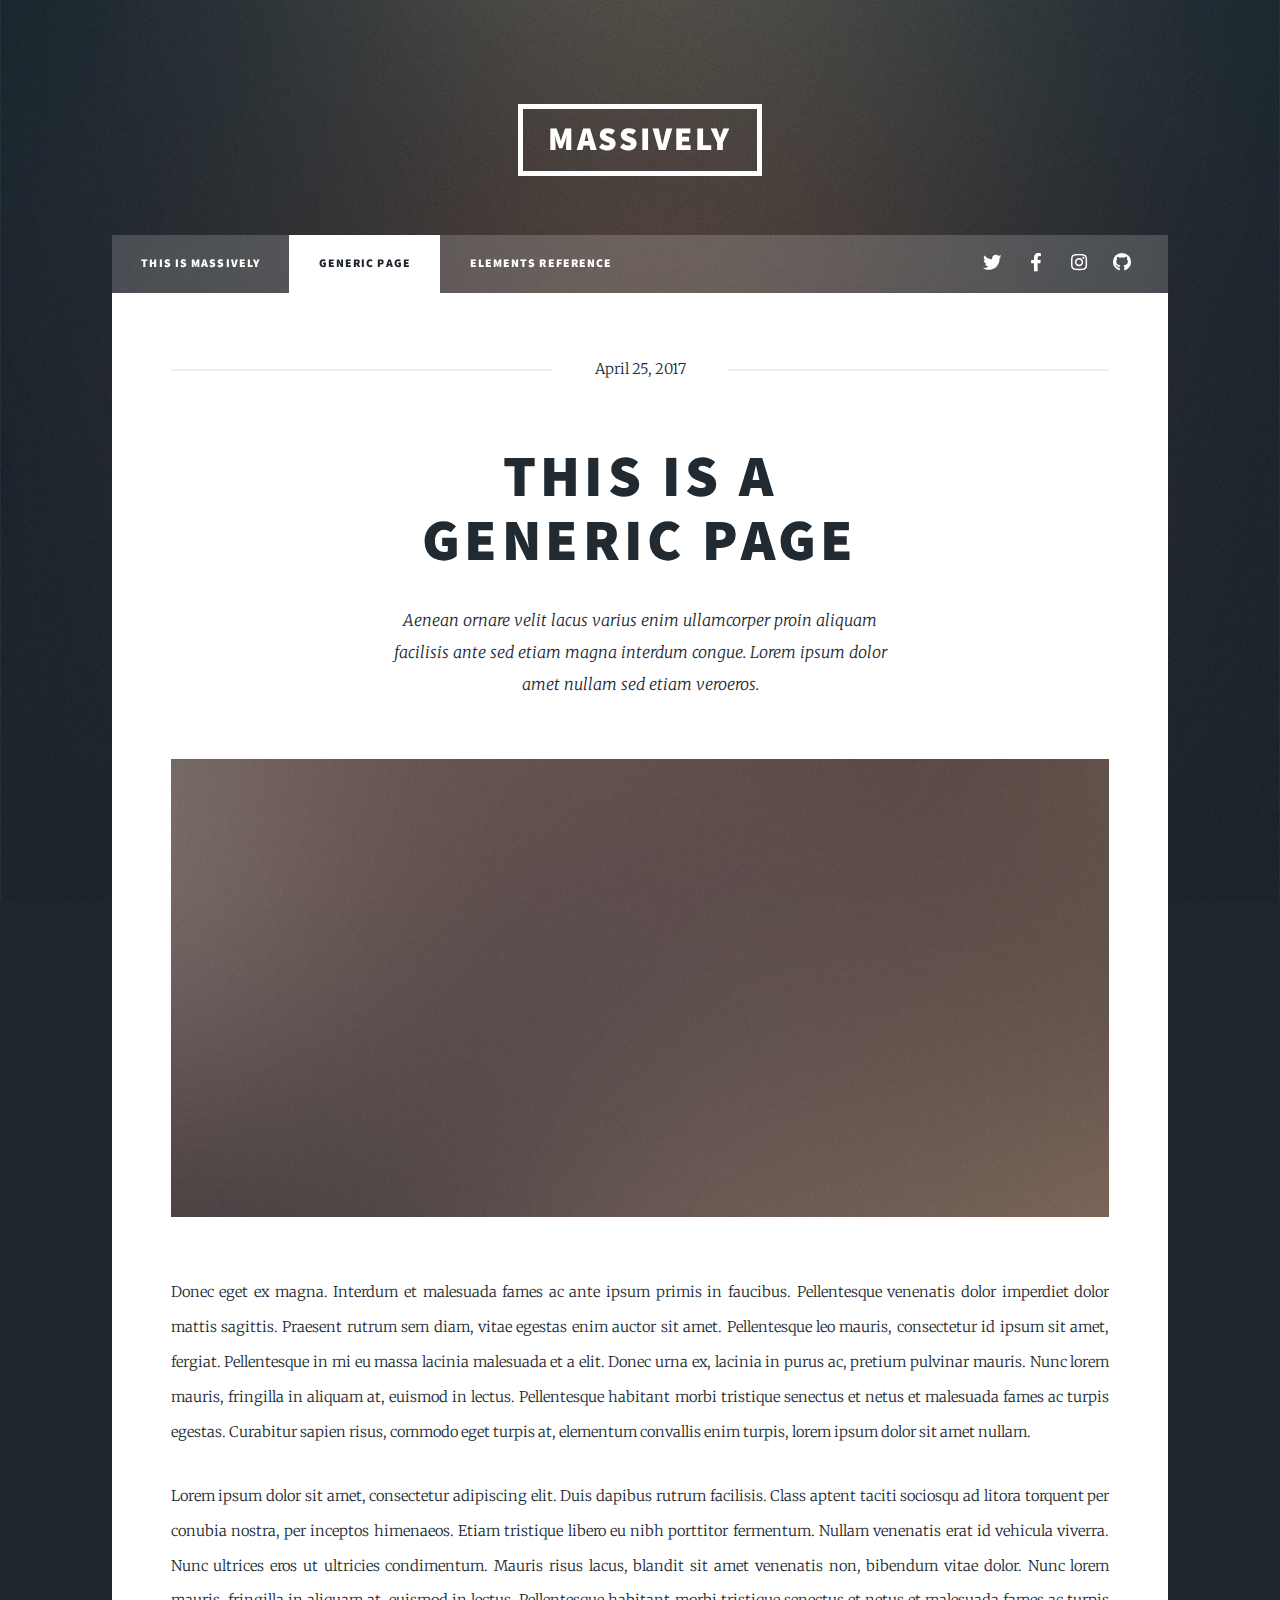
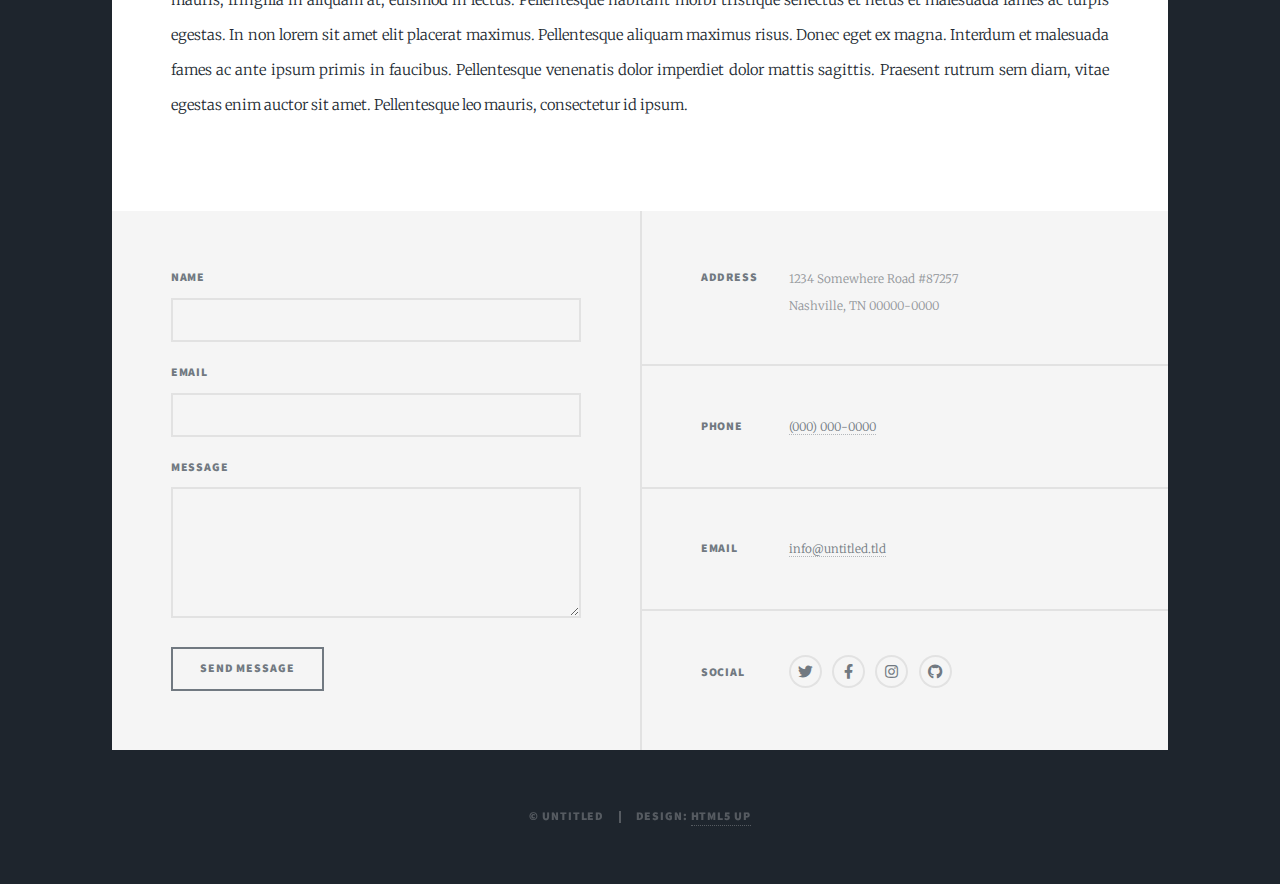
==== generic.html @ 94f26655 "Add files via upload" ====
<!DOCTYPE HTML>
<!--
	Massively by HTML5 UP
	html5up.net | @ajlkn
	Free for personal and commercial use under the CCA 3.0 license (html5up.net/license)
-->
<html>
	<head>
		<title>Generic Page - Massively by HTML5 UP</title>
		<meta charset="utf-8" />
		<meta name="viewport" content="width=device-width, initial-scale=1, user-scalable=no" />
		<link rel="stylesheet" href="assets/css/main.css" />
		<noscript><link rel="stylesheet" href="assets/css/noscript.css" /></noscript>
	</head>
	<body class="is-preload">

		<!-- Wrapper -->
			<div id="wrapper">

				<!-- Header -->
					<header id="header">
						<a href="index.html" class="logo">Massively</a>
					</header>

				<!-- Nav -->
					<nav id="nav">
						<ul class="links">
							<li><a href="index.html">This is Massively</a></li>
							<li class="active"><a href="generic.html">Generic Page</a></li>
							<li><a href="elements.html">Elements Reference</a></li>
						</ul>
						<ul class="icons">
							<li><a href="#" class="icon brands fa-twitter"><span class="label">Twitter</span></a></li>
							<li><a href="#" class="icon brands fa-facebook-f"><span class="label">Facebook</span></a></li>
							<li><a href="#" class="icon brands fa-instagram"><span class="label">Instagram</span></a></li>
							<li><a href="#" class="icon brands fa-github"><span class="label">GitHub</span></a></li>
						</ul>
					</nav>

				<!-- Main -->
					<div id="main">

						<!-- Post -->
							<section class="post">
								<header class="major">
									<span class="date">April 25, 2017</span>
									<h1>This is a<br />
									Generic Page</h1>
									<p>Aenean ornare velit lacus varius enim ullamcorper proin aliquam<br />
									facilisis ante sed etiam magna interdum congue. Lorem ipsum dolor<br />
									amet nullam sed etiam veroeros.</p>
								</header>
								<div class="image main"><img src="images/pic01.jpg" alt="" /></div>
								<p>Donec eget ex magna. Interdum et malesuada fames ac ante ipsum primis in faucibus. Pellentesque venenatis dolor imperdiet dolor mattis sagittis. Praesent rutrum sem diam, vitae egestas enim auctor sit amet. Pellentesque leo mauris, consectetur id ipsum sit amet, fergiat. Pellentesque in mi eu massa lacinia malesuada et a elit. Donec urna ex, lacinia in purus ac, pretium pulvinar mauris. Nunc lorem mauris, fringilla in aliquam at, euismod in lectus. Pellentesque habitant morbi tristique senectus et netus et malesuada fames ac turpis egestas. Curabitur sapien risus, commodo eget turpis at, elementum convallis enim turpis, lorem ipsum dolor sit amet nullam.</p>
								<p>Lorem ipsum dolor sit amet, consectetur adipiscing elit. Duis dapibus rutrum facilisis. Class aptent taciti sociosqu ad litora torquent per conubia nostra, per inceptos himenaeos. Etiam tristique libero eu nibh porttitor fermentum. Nullam venenatis erat id vehicula viverra. Nunc ultrices eros ut ultricies condimentum. Mauris risus lacus, blandit sit amet venenatis non, bibendum vitae dolor. Nunc lorem mauris, fringilla in aliquam at, euismod in lectus. Pellentesque habitant morbi tristique senectus et netus et malesuada fames ac turpis egestas. In non lorem sit amet elit placerat maximus. Pellentesque aliquam maximus risus. Donec eget ex magna. Interdum et malesuada fames ac ante ipsum primis in faucibus. Pellentesque venenatis dolor imperdiet dolor mattis sagittis. Praesent rutrum sem diam, vitae egestas enim auctor sit amet. Pellentesque leo mauris, consectetur id ipsum.</p>
							</section>

					</div>

				<!-- Footer -->
					<footer id="footer">
						<section>
							<form method="post" action="#">
								<div class="fields">
									<div class="field">
										<label for="name">Name</label>
										<input type="text" name="name" id="name" />
									</div>
									<div class="field">
										<label for="email">Email</label>
										<input type="text" name="email" id="email" />
									</div>
									<div class="field">
										<label for="message">Message</label>
										<textarea name="message" id="message" rows="3"></textarea>
									</div>
								</div>
								<ul class="actions">
									<li><input type="submit" value="Send Message" /></li>
								</ul>
							</form>
						</section>
						<section class="split contact">
							<section class="alt">
								<h3>Address</h3>
								<p>1234 Somewhere Road #87257<br />
								Nashville, TN 00000-0000</p>
							</section>
							<section>
								<h3>Phone</h3>
								<p><a href="#">(000) 000-0000</a></p>
							</section>
							<section>
								<h3>Email</h3>
								<p><a href="#">info@untitled.tld</a></p>
							</section>
							<section>
								<h3>Social</h3>
								<ul class="icons alt">
									<li><a href="#" class="icon brands alt fa-twitter"><span class="label">Twitter</span></a></li>
									<li><a href="#" class="icon brands alt fa-facebook-f"><span class="label">Facebook</span></a></li>
									<li><a href="#" class="icon brands alt fa-instagram"><span class="label">Instagram</span></a></li>
									<li><a href="#" class="icon brands alt fa-github"><span class="label">GitHub</span></a></li>
								</ul>
							</section>
						</section>
					</footer>

				<!-- Copyright -->
					<div id="copyright">
						<ul><li>&copy; Untitled</li><li>Design: <a href="https://html5up.net">HTML5 UP</a></li></ul>
					</div>

			</div>

		<!-- Scripts -->
			<script src="assets/js/jquery.min.js"></script>
			<script src="assets/js/jquery.scrollex.min.js"></script>
			<script src="assets/js/jquery.scrolly.min.js"></script>
			<script src="assets/js/browser.min.js"></script>
			<script src="assets/js/breakpoints.min.js"></script>
			<script src="assets/js/util.js"></script>
			<script src="assets/js/main.js"></script>

	</body>
</html>
---- assets/css/main.css ----
@import url(fontawesome-all.min.css);
@import url("https://fonts.googleapis.com/css?family=Merriweather:300,700,300italic,700italic|Source+Sans+Pro:900");

/*
	Massively by HTML5 UP
	html5up.net | @ajlkn
	Free for personal and commercial use under the CCA 3.0 license (html5up.net/license)
*/

html, body, div, span, applet, object,
iframe, h1, h2, h3, h4, h5, h6, p, blockquote,
pre, a, abbr, acronym, address, big, cite,
code, del, dfn, em, img, ins, kbd, q, s, samp,
small, strike, strong, sub, sup, tt, var, b,
u, i, center, dl, dt, dd, ol, ul, li, fieldset,
form, label, legend, table, caption, tbody,
tfoot, thead, tr, th, td, article, aside,
canvas, details, embed, figure, figcaption,
footer, header, hgroup, menu, nav, output, ruby,
section, summary, time, mark, audio, video {
	margin: 0;
	padding: 0;
	border: 0;
	font-size: 100%;
	font: inherit;
	vertical-align: baseline;}

article, aside, details, figcaption, figure,
footer, header, hgroup, menu, nav, section {
	display: block;}

body {
	line-height: 1;
}

ol, ul {
	list-style: none;
}

blockquote, q {
	quotes: none;
}

	blockquote:before, blockquote:after, q:before, q:after {
		content: '';
		content: none;
	}

table {
	border-collapse: collapse;
	border-spacing: 0;
}

body {
	-webkit-text-size-adjust: none;
}

mark {
	background-color: transparent;
	color: inherit;
}

input::-moz-focus-inner {
	border: 0;
	padding: 0;
}

input, select, textarea {
	-moz-appearance: none;
	-webkit-appearance: none;
	-ms-appearance: none;
	appearance: none;
}

/* Basic */

	@-ms-viewport {
		width: device-width;
	}

	body {
		-ms-overflow-style: scrollbar;
	}

	@media screen and (max-width: 480px) {

		html, body {
			min-width: 320px;
		}

	}

	html {
		box-sizing: border-box;
	}

	*, *:before, *:after {
		box-sizing: inherit;
	}

	body {
		background-color: #1e252d;
	}

		body.is-preload *, body.is-preload *:before, body.is-preload *:after {
			-moz-animation: none !important;
			-webkit-animation: none !important;
			-ms-animation: none !important;
			animation: none !important;
			-moz-transition: none !important;
			-webkit-transition: none !important;
			-ms-transition: none !important;
			transition: none !important;
		}

/* Type */

	html {
		font-size: 16pt;
	}

		@media screen and (max-width: 1680px) {

			html {
				font-size: 12pt;
			}

		}

		@media screen and (max-width: 1280px) {

			html {
				font-size: 11pt;
			}

		}

		@media screen and (max-width: 360px) {

			html {
				font-size: 10pt;
			}

		}

	body {
		color: #212931;
	}

	body, input, select, textarea {
		font-family: "Merriweather", Georgia, serif;
		font-weight: 300;
		font-size: 1rem;
		line-height: 2.375;
	}

	a {
		-moz-transition: color 0.2s ease-in-out, background-color 0.2s ease-in-out, border-color 0.2s ease-in-out, box-shadow 0.2s ease-in-out;
		-webkit-transition: color 0.2s ease-in-out, background-color 0.2s ease-in-out, border-color 0.2s ease-in-out, box-shadow 0.2s ease-in-out;
		-ms-transition: color 0.2s ease-in-out, background-color 0.2s ease-in-out, border-color 0.2s ease-in-out, box-shadow 0.2s ease-in-out;
		transition: color 0.2s ease-in-out, background-color 0.2s ease-in-out, border-color 0.2s ease-in-out, box-shadow 0.2s ease-in-out;
		border-bottom: dotted 1px;
		text-decoration: none;
	}

		a:hover {
			border-bottom-color: transparent;
		}

	strong, b {
		font-weight: 600;
	}

	em, i {
		font-style: italic;
	}

	p {
		text-align: justify;
		margin: 0 0 2rem 0;
	}

	h1, h2, h3, h4, h5, h6 {
		font-family: "Source Sans Pro", Helvetica, sans-serif;
		font-weight: 900;
		line-height: 1.5;
		letter-spacing: 0.075em;
		text-transform: uppercase;
		margin: 0 0 1rem 0;
	}

		h1 a, h2 a, h3 a, h4 a, h5 a, h6 a {
			border-bottom: 0;
			color: inherit;
			text-decoration: none;
		}

	h1 {
		font-size: 4rem;
		line-height: 1.1;
		margin: 0 0 2rem 0;
	}

	h2 {
		font-size: 1.75rem;
		line-height: 1.3;
		margin: 0 0 1.5rem 0;
	}

	h3 {
		font-size: 1.25rem;
		margin: 0 0 1.5rem 0;
	}

	h4 {
		font-size: 1rem;
	}

	h5 {
		font-size: 0.9rem;
	}

	h6 {
		font-size: 0.8rem;
	}

	sub {
		font-size: 0.8rem;
		position: relative;
		top: 0.5rem;
	}

	sup {
		font-size: 0.8rem;
		position: relative;
		top: -0.5rem;
	}

	blockquote {
		border-left: solid 4px;
		font-style: italic;
		margin: 0 0 2rem 0;
		padding: 0.5rem 0 0.5rem 2rem;
	}

	code {
		border: solid 2px;
		font-family: "Courier New", monospace;
		font-size: 0.9rem;
		margin: 0 0.25rem;
		padding: 0.25rem 0.65rem;
	}

	pre {
		-webkit-overflow-scrolling: touch;
		font-family: "Courier New", monospace;
		font-size: 0.9rem;
		margin: 0 0 2rem 0;
	}

		pre code {
			display: block;
			line-height: 1.75;
			padding: 1rem 1.5rem;
			overflow-x: auto;
		}

	hr {
		border: 0;
		border-bottom: solid 2px;
		margin: 3rem 0;
	}

		hr.major {
			margin: 5rem 0;
		}

	.align-left {
		text-align: left;
	}

	.align-center {
		text-align: center;
	}

	.align-right {
		text-align: right;
	}

	input, select, textarea {
		color: #212931;
	}

	a {
		color: #212931;
		border-bottom-color: rgba(33, 41, 49, 0.5);
	}

		a:hover {
			border-bottom-color: transparent;
			color: #18bfef !important;
		}

	strong, b {
		color: #212931;
	}

	h1, h2, h3, h4, h5, h6 {
		color: #212931;
	}

	blockquote {
		border-left-color: #eeeeee;
	}

	code {
		background: rgba(220, 220, 220, 0.25);
		border-color: #eeeeee;
	}

	hr {
		border-bottom-color: #eeeeee;
	}

/* Row */

	.row {
		display: flex;
		flex-wrap: wrap;
		box-sizing: border-box;
		align-items: stretch;
	}

		.row > * {
			box-sizing: border-box;
		}

		.row.gtr-uniform > * > :last-child {
			margin-bottom: 0;
		}

		.row.aln-left {
			justify-content: flex-start;
		}

		.row.aln-center {
			justify-content: center;
		}

		.row.aln-right {
			justify-content: flex-end;
		}

		.row.aln-top {
			align-items: flex-start;
		}

		.row.aln-middle {
			align-items: center;
		}

		.row.aln-bottom {
			align-items: flex-end;
		}

		.row > .imp {
			order: -1;
		}

		.row > .col-1 {
			width: 8.33333%;
		}

		.row > .off-1 {
			margin-left: 8.33333%;
		}

		.row > .col-2 {
			width: 16.66667%;
		}

		.row > .off-2 {
			margin-left: 16.66667%;
		}

		.row > .col-3 {
			width: 25%;
		}

		.row > .off-3 {
			margin-left: 25%;
		}

		.row > .col-4 {
			width: 33.33333%;
		}

		.row > .off-4 {
			margin-left: 33.33333%;
		}

		.row > .col-5 {
			width: 41.66667%;
		}

		.row > .off-5 {
			margin-left: 41.66667%;
		}

		.row > .col-6 {
			width: 50%;
		}

		.row > .off-6 {
			margin-left: 50%;
		}

		.row > .col-7 {
			width: 58.33333%;
		}

		.row > .off-7 {
			margin-left: 58.33333%;
		}

		.row > .col-8 {
			width: 66.66667%;
		}

		.row > .off-8 {
			margin-left: 66.66667%;
		}

		.row > .col-9 {
			width: 75%;
		}

		.row > .off-9 {
			margin-left: 75%;
		}

		.row > .col-10 {
			width: 83.33333%;
		}

		.row > .off-10 {
			margin-left: 83.33333%;
		}

		.row > .col-11 {
			width: 91.66667%;
		}

		.row > .off-11 {
			margin-left: 91.66667%;
		}

		.row > .col-12 {
			width: 100%;
		}

		.row > .off-12 {
			margin-left: 100%;
		}

		.row.gtr-0 {
			margin-top: 0;
			margin-left: 0rem;
		}

			.row.gtr-0 > * {
				padding: 0 0 0 0rem;
			}

			.row.gtr-0.gtr-uniform {
				margin-top: 0rem;
			}

				.row.gtr-0.gtr-uniform > * {
					padding-top: 0rem;
				}

		.row.gtr-25 {
			margin-top: 0;
			margin-left: -0.375rem;
		}

			.row.gtr-25 > * {
				padding: 0 0 0 0.375rem;
			}

			.row.gtr-25.gtr-uniform {
				margin-top: -0.375rem;
			}

				.row.gtr-25.gtr-uniform > * {
					padding-top: 0.375rem;
				}

		.row.gtr-50 {
			margin-top: 0;
			margin-left: -0.75rem;
		}

			.row.gtr-50 > * {
				padding: 0 0 0 0.75rem;
			}

			.row.gtr-50.gtr-uniform {
				margin-top: -0.75rem;
			}

				.row.gtr-50.gtr-uniform > * {
					padding-top: 0.75rem;
				}

		.row {
			margin-top: 0;
			margin-left: -1.5rem;
		}

			.row > * {
				padding: 0 0 0 1.5rem;
			}

			.row.gtr-uniform {
				margin-top: -1.5rem;
			}

				.row.gtr-uniform > * {
					padding-top: 1.5rem;
				}

		.row.gtr-150 {
			margin-top: 0;
			margin-left: -2.25rem;
		}

			.row.gtr-150 > * {
				padding: 0 0 0 2.25rem;
			}

			.row.gtr-150.gtr-uniform {
				margin-top: -2.25rem;
			}

				.row.gtr-150.gtr-uniform > * {
					padding-top: 2.25rem;
				}

		.row.gtr-200 {
			margin-top: 0;
			margin-left: -3rem;
		}

			.row.gtr-200 > * {
				padding: 0 0 0 3rem;
			}

			.row.gtr-200.gtr-uniform {
				margin-top: -3rem;
			}

				.row.gtr-200.gtr-uniform > * {
					padding-top: 3rem;
				}

		@media screen and (max-width: 1680px) {

			.row {
				display: flex;
				flex-wrap: wrap;
				box-sizing: border-box;
				align-items: stretch;
			}

				.row > * {
					box-sizing: border-box;
				}

				.row.gtr-uniform > * > :last-child {
					margin-bottom: 0;
				}

				.row.aln-left {
					justify-content: flex-start;
				}

				.row.aln-center {
					justify-content: center;
				}

				.row.aln-right {
					justify-content: flex-end;
				}

				.row.aln-top {
					align-items: flex-start;
				}

				.row.aln-middle {
					align-items: center;
				}

				.row.aln-bottom {
					align-items: flex-end;
				}

				.row > .imp-xlarge {
					order: -1;
				}

				.row > .col-1-xlarge {
					width: 8.33333%;
				}

				.row > .off-1-xlarge {
					margin-left: 8.33333%;
				}

				.row > .col-2-xlarge {
					width: 16.66667%;
				}

				.row > .off-2-xlarge {
					margin-left: 16.66667%;
				}

				.row > .col-3-xlarge {
					width: 25%;
				}

				.row > .off-3-xlarge {
					margin-left: 25%;
				}

				.row > .col-4-xlarge {
					width: 33.33333%;
				}

				.row > .off-4-xlarge {
					margin-left: 33.33333%;
				}

				.row > .col-5-xlarge {
					width: 41.66667%;
				}

				.row > .off-5-xlarge {
					margin-left: 41.66667%;
				}

				.row > .col-6-xlarge {
					width: 50%;
				}

				.row > .off-6-xlarge {
					margin-left: 50%;
				}

				.row > .col-7-xlarge {
					width: 58.33333%;
				}

				.row > .off-7-xlarge {
					margin-left: 58.33333%;
				}

				.row > .col-8-xlarge {
					width: 66.66667%;
				}

				.row > .off-8-xlarge {
					margin-left: 66.66667%;
				}

				.row > .col-9-xlarge {
					width: 75%;
				}

				.row > .off-9-xlarge {
					margin-left: 75%;
				}

				.row > .col-10-xlarge {
					width: 83.33333%;
				}

				.row > .off-10-xlarge {
					margin-left: 83.33333%;
				}

				.row > .col-11-xlarge {
					width: 91.66667%;
				}

				.row > .off-11-xlarge {
					margin-left: 91.66667%;
				}

				.row > .col-12-xlarge {
					width: 100%;
				}

				.row > .off-12-xlarge {
					margin-left: 100%;
				}

				.row.gtr-0 {
					margin-top: 0;
					margin-left: 0rem;
				}

					.row.gtr-0 > * {
						padding: 0 0 0 0rem;
					}

					.row.gtr-0.gtr-uniform {
						margin-top: 0rem;
					}

						.row.gtr-0.gtr-uniform > * {
							padding-top: 0rem;
						}

				.row.gtr-25 {
					margin-top: 0;
					margin-left: -0.375rem;
				}

					.row.gtr-25 > * {
						padding: 0 0 0 0.375rem;
					}

					.row.gtr-25.gtr-uniform {
						margin-top: -0.375rem;
					}

						.row.gtr-25.gtr-uniform > * {
							padding-top: 0.375rem;
						}

				.row.gtr-50 {
					margin-top: 0;
					margin-left: -0.75rem;
				}

					.row.gtr-50 > * {
						padding: 0 0 0 0.75rem;
					}

					.row.gtr-50.gtr-uniform {
						margin-top: -0.75rem;
					}

						.row.gtr-50.gtr-uniform > * {
							padding-top: 0.75rem;
						}

				.row {
					margin-top: 0;
					margin-left: -1.5rem;
				}

					.row > * {
						padding: 0 0 0 1.5rem;
					}

					.row.gtr-uniform {
						margin-top: -1.5rem;
					}

						.row.gtr-uniform > * {
							padding-top: 1.5rem;
						}

				.row.gtr-150 {
					margin-top: 0;
					margin-left: -2.25rem;
				}

					.row.gtr-150 > * {
						padding: 0 0 0 2.25rem;
					}

					.row.gtr-150.gtr-uniform {
						margin-top: -2.25rem;
					}

						.row.gtr-150.gtr-uniform > * {
							padding-top: 2.25rem;
						}

				.row.gtr-200 {
					margin-top: 0;
					margin-left: -3rem;
				}

					.row.gtr-200 > * {
						padding: 0 0 0 3rem;
					}

					.row.gtr-200.gtr-uniform {
						margin-top: -3rem;
					}

						.row.gtr-200.gtr-uniform > * {
							padding-top: 3rem;
						}

		}

		@media screen and (max-width: 1280px) {

			.row {
				display: flex;
				flex-wrap: wrap;
				box-sizing: border-box;
				align-items: stretch;
			}

				.row > * {
					box-sizing: border-box;
				}

				.row.gtr-uniform > * > :last-child {
					margin-bottom: 0;
				}

				.row.aln-left {
					justify-content: flex-start;
				}

				.row.aln-center {
					justify-content: center;
				}

				.row.aln-right {
					justify-content: flex-end;
				}

				.row.aln-top {
					align-items: flex-start;
				}

				.row.aln-middle {
					align-items: center;
				}

				.row.aln-bottom {
					align-items: flex-end;
				}

				.row > .imp-large {
					order: -1;
				}

				.row > .col-1-large {
					width: 8.33333%;
				}

				.row > .off-1-large {
					margin-left: 8.33333%;
				}

				.row > .col-2-large {
					width: 16.66667%;
				}

				.row > .off-2-large {
					margin-left: 16.66667%;
				}

				.row > .col-3-large {
					width: 25%;
				}

				.row > .off-3-large {
					margin-left: 25%;
				}

				.row > .col-4-large {
					width: 33.33333%;
				}

				.row > .off-4-large {
					margin-left: 33.33333%;
				}

				.row > .col-5-large {
					width: 41.66667%;
				}

				.row > .off-5-large {
					margin-left: 41.66667%;
				}

				.row > .col-6-large {
					width: 50%;
				}

				.row > .off-6-large {
					margin-left: 50%;
				}

				.row > .col-7-large {
					width: 58.33333%;
				}

				.row > .off-7-large {
					margin-left: 58.33333%;
				}

				.row > .col-8-large {
					width: 66.66667%;
				}

				.row > .off-8-large {
					margin-left: 66.66667%;
				}

				.row > .col-9-large {
					width: 75%;
				}

				.row > .off-9-large {
					margin-left: 75%;
				}

				.row > .col-10-large {
					width: 83.33333%;
				}

				.row > .off-10-large {
					margin-left: 83.33333%;
				}

				.row > .col-11-large {
					width: 91.66667%;
				}

				.row > .off-11-large {
					margin-left: 91.66667%;
				}

				.row > .col-12-large {
					width: 100%;
				}

				.row > .off-12-large {
					margin-left: 100%;
				}

				.row.gtr-0 {
					margin-top: 0;
					margin-left: 0rem;
				}

					.row.gtr-0 > * {
						padding: 0 0 0 0rem;
					}

					.row.gtr-0.gtr-uniform {
						margin-top: 0rem;
					}

						.row.gtr-0.gtr-uniform > * {
							padding-top: 0rem;
						}

				.row.gtr-25 {
					margin-top: 0;
					margin-left: -0.375rem;
				}

					.row.gtr-25 > * {
						padding: 0 0 0 0.375rem;
					}

					.row.gtr-25.gtr-uniform {
						margin-top: -0.375rem;
					}

						.row.gtr-25.gtr-uniform > * {
							padding-top: 0.375rem;
						}

				.row.gtr-50 {
					margin-top: 0;
					margin-left: -0.75rem;
				}

					.row.gtr-50 > * {
						padding: 0 0 0 0.75rem;
					}

					.row.gtr-50.gtr-uniform {
						margin-top: -0.75rem;
					}

						.row.gtr-50.gtr-uniform > * {
							padding-top: 0.75rem;
						}

				.row {
					margin-top: 0;
					margin-left: -1.5rem;
				}

					.row > * {
						padding: 0 0 0 1.5rem;
					}

					.row.gtr-uniform {
						margin-top: -1.5rem;
					}

						.row.gtr-uniform > * {
							padding-top: 1.5rem;
						}

				.row.gtr-150 {
					margin-top: 0;
					margin-left: -2.25rem;
				}

					.row.gtr-150 > * {
						padding: 0 0 0 2.25rem;
					}

					.row.gtr-150.gtr-uniform {
						margin-top: -2.25rem;
					}

						.row.gtr-150.gtr-uniform > * {
							padding-top: 2.25rem;
						}

				.row.gtr-200 {
					margin-top: 0;
					margin-left: -3rem;
				}

					.row.gtr-200 > * {
						padding: 0 0 0 3rem;
					}

					.row.gtr-200.gtr-uniform {
						margin-top: -3rem;
					}

						.row.gtr-200.gtr-uniform > * {
							padding-top: 3rem;
						}

		}

		@media screen and (max-width: 980px) {

			.row {
				display: flex;
				flex-wrap: wrap;
				box-sizing: border-box;
				align-items: stretch;
			}

				.row > * {
					box-sizing: border-box;
				}

				.row.gtr-uniform > * > :last-child {
					margin-bottom: 0;
				}

				.row.aln-left {
					justify-content: flex-start;
				}

				.row.aln-center {
					justify-content: center;
				}

				.row.aln-right {
					justify-content: flex-end;
				}

				.row.aln-top {
					align-items: flex-start;
				}

				.row.aln-middle {
					align-items: center;
				}

				.row.aln-bottom {
					align-items: flex-end;
				}

				.row > .imp-medium {
					order: -1;
				}

				.row > .col-1-medium {
					width: 8.33333%;
				}

				.row > .off-1-medium {
					margin-left: 8.33333%;
				}

				.row > .col-2-medium {
					width: 16.66667%;
				}

				.row > .off-2-medium {
					margin-left: 16.66667%;
				}

				.row > .col-3-medium {
					width: 25%;
				}

				.row > .off-3-medium {
					margin-left: 25%;
				}

				.row > .col-4-medium {
					width: 33.33333%;
				}

				.row > .off-4-medium {
					margin-left: 33.33333%;
				}

				.row > .col-5-medium {
					width: 41.66667%;
				}

				.row > .off-5-medium {
					margin-left: 41.66667%;
				}

				.row > .col-6-medium {
					width: 50%;
				}

				.row > .off-6-medium {
					margin-left: 50%;
				}

				.row > .col-7-medium {
					width: 58.33333%;
				}

				.row > .off-7-medium {
					margin-left: 58.33333%;
				}

				.row > .col-8-medium {
					width: 66.66667%;
				}

				.row > .off-8-medium {
					margin-left: 66.66667%;
				}

				.row > .col-9-medium {
					width: 75%;
				}

				.row > .off-9-medium {
					margin-left: 75%;
				}

				.row > .col-10-medium {
					width: 83.33333%;
				}

				.row > .off-10-medium {
					margin-left: 83.33333%;
				}

				.row > .col-11-medium {
					width: 91.66667%;
				}

				.row > .off-11-medium {
					margin-left: 91.66667%;
				}

				.row > .col-12-medium {
					width: 100%;
				}

				.row > .off-12-medium {
					margin-left: 100%;
				}

				.row.gtr-0 {
					margin-top: 0;
					margin-left: 0rem;
				}

					.row.gtr-0 > * {
						padding: 0 0 0 0rem;
					}

					.row.gtr-0.gtr-uniform {
						margin-top: 0rem;
					}

						.row.gtr-0.gtr-uniform > * {
							padding-top: 0rem;
						}

				.row.gtr-25 {
					margin-top: 0;
					margin-left: -0.375rem;
				}

					.row.gtr-25 > * {
						padding: 0 0 0 0.375rem;
					}

					.row.gtr-25.gtr-uniform {
						margin-top: -0.375rem;
					}

						.row.gtr-25.gtr-uniform > * {
							padding-top: 0.375rem;
						}

				.row.gtr-50 {
					margin-top: 0;
					margin-left: -0.75rem;
				}

					.row.gtr-50 > * {
						padding: 0 0 0 0.75rem;
					}

					.row.gtr-50.gtr-uniform {
						margin-top: -0.75rem;
					}

						.row.gtr-50.gtr-uniform > * {
							padding-top: 0.75rem;
						}

				.row {
					margin-top: 0;
					margin-left: -1.5rem;
				}

					.row > * {
						padding: 0 0 0 1.5rem;
					}

					.row.gtr-uniform {
						margin-top: -1.5rem;
					}

						.row.gtr-uniform > * {
							padding-top: 1.5rem;
						}

				.row.gtr-150 {
					margin-top: 0;
					margin-left: -2.25rem;
				}

					.row.gtr-150 > * {
						padding: 0 0 0 2.25rem;
					}

					.row.gtr-150.gtr-uniform {
						margin-top: -2.25rem;
					}

						.row.gtr-150.gtr-uniform > * {
							padding-top: 2.25rem;
						}

				.row.gtr-200 {
					margin-top: 0;
					margin-left: -3rem;
				}

					.row.gtr-200 > * {
						padding: 0 0 0 3rem;
					}

					.row.gtr-200.gtr-uniform {
						margin-top: -3rem;
					}

						.row.gtr-200.gtr-uniform > * {
							padding-top: 3rem;
						}

		}

		@media screen and (max-width: 736px) {

			.row {
				display: flex;
				flex-wrap: wrap;
				box-sizing: border-box;
				align-items: stretch;
			}

				.row > * {
					box-sizing: border-box;
				}

				.row.gtr-uniform > * > :last-child {
					margin-bottom: 0;
				}

				.row.aln-left {
					justify-content: flex-start;
				}

				.row.aln-center {
					justify-content: center;
				}

				.row.aln-right {
					justify-content: flex-end;
				}

				.row.aln-top {
					align-items: flex-start;
				}

				.row.aln-middle {
					align-items: center;
				}

				.row.aln-bottom {
					align-items: flex-end;
				}

				.row > .imp-small {
					order: -1;
				}

				.row > .col-1-small {
					width: 8.33333%;
				}

				.row > .off-1-small {
					margin-left: 8.33333%;
				}

				.row > .col-2-small {
					width: 16.66667%;
				}

				.row > .off-2-small {
					margin-left: 16.66667%;
				}

				.row > .col-3-small {
					width: 25%;
				}

				.row > .off-3-small {
					margin-left: 25%;
				}

				.row > .col-4-small {
					width: 33.33333%;
				}

				.row > .off-4-small {
					margin-left: 33.33333%;
				}

				.row > .col-5-small {
					width: 41.66667%;
				}

				.row > .off-5-small {
					margin-left: 41.66667%;
				}

				.row > .col-6-small {
					width: 50%;
				}

				.row > .off-6-small {
					margin-left: 50%;
				}

				.row > .col-7-small {
					width: 58.33333%;
				}

				.row > .off-7-small {
					margin-left: 58.33333%;
				}

				.row > .col-8-small {
					width: 66.66667%;
				}

				.row > .off-8-small {
					margin-left: 66.66667%;
				}

				.row > .col-9-small {
					width: 75%;
				}

				.row > .off-9-small {
					margin-left: 75%;
				}

				.row > .col-10-small {
					width: 83.33333%;
				}

				.row > .off-10-small {
					margin-left: 83.33333%;
				}

				.row > .col-11-small {
					width: 91.66667%;
				}

				.row > .off-11-small {
					margin-left: 91.66667%;
				}

				.row > .col-12-small {
					width: 100%;
				}

				.row > .off-12-small {
					margin-left: 100%;
				}

				.row.gtr-0 {
					margin-top: 0;
					margin-left: 0rem;
				}

					.row.gtr-0 > * {
						padding: 0 0 0 0rem;
					}

					.row.gtr-0.gtr-uniform {
						margin-top: 0rem;
					}

						.row.gtr-0.gtr-uniform > * {
							padding-top: 0rem;
						}

				.row.gtr-25 {
					margin-top: 0;
					margin-left: -0.375rem;
				}

					.row.gtr-25 > * {
						padding: 0 0 0 0.375rem;
					}

					.row.gtr-25.gtr-uniform {
						margin-top: -0.375rem;
					}

						.row.gtr-25.gtr-uniform > * {
							padding-top: 0.375rem;
						}

				.row.gtr-50 {
					margin-top: 0;
					margin-left: -0.75rem;
				}

					.row.gtr-50 > * {
						padding: 0 0 0 0.75rem;
					}

					.row.gtr-50.gtr-uniform {
						margin-top: -0.75rem;
					}

						.row.gtr-50.gtr-uniform > * {
							padding-top: 0.75rem;
						}

				.row {
					margin-top: 0;
					margin-left: -1.5rem;
				}

					.row > * {
						padding: 0 0 0 1.5rem;
					}

					.row.gtr-uniform {
						margin-top: -1.5rem;
					}

						.row.gtr-uniform > * {
							padding-top: 1.5rem;
						}

				.row.gtr-150 {
					margin-top: 0;
					margin-left: -2.25rem;
				}

					.row.gtr-150 > * {
						padding: 0 0 0 2.25rem;
					}

					.row.gtr-150.gtr-uniform {
						margin-top: -2.25rem;
					}

						.row.gtr-150.gtr-uniform > * {
							padding-top: 2.25rem;
						}

				.row.gtr-200 {
					margin-top: 0;
					margin-left: -3rem;
				}

					.row.gtr-200 > * {
						padding: 0 0 0 3rem;
					}

					.row.gtr-200.gtr-uniform {
						margin-top: -3rem;
					}

						.row.gtr-200.gtr-uniform > * {
							padding-top: 3rem;
						}

		}

		@media screen and (max-width: 480px) {

			.row {
				display: flex;
				flex-wrap: wrap;
				box-sizing: border-box;
				align-items: stretch;
			}

				.row > * {
					box-sizing: border-box;
				}

				.row.gtr-uniform > * > :last-child {
					margin-bottom: 0;
				}

				.row.aln-left {
					justify-content: flex-start;
				}

				.row.aln-center {
					justify-content: center;
				}

				.row.aln-right {
					justify-content: flex-end;
				}

				.row.aln-top {
					align-items: flex-start;
				}

				.row.aln-middle {
					align-items: center;
				}

				.row.aln-bottom {
					align-items: flex-end;
				}

				.row > .imp-xsmall {
					order: -1;
				}

				.row > .col-1-xsmall {
					width: 8.33333%;
				}

				.row > .off-1-xsmall {
					margin-left: 8.33333%;
				}

				.row > .col-2-xsmall {
					width: 16.66667%;
				}

				.row > .off-2-xsmall {
					margin-left: 16.66667%;
				}

				.row > .col-3-xsmall {
					width: 25%;
				}

				.row > .off-3-xsmall {
					margin-left: 25%;
				}

				.row > .col-4-xsmall {
					width: 33.33333%;
				}

				.row > .off-4-xsmall {
					margin-left: 33.33333%;
				}

				.row > .col-5-xsmall {
					width: 41.66667%;
				}

				.row > .off-5-xsmall {
					margin-left: 41.66667%;
				}

				.row > .col-6-xsmall {
					width: 50%;
				}

				.row > .off-6-xsmall {
					margin-left: 50%;
				}

				.row > .col-7-xsmall {
					width: 58.33333%;
				}

				.row > .off-7-xsmall {
					margin-left: 58.33333%;
				}

				.row > .col-8-xsmall {
					width: 66.66667%;
				}

				.row > .off-8-xsmall {
					margin-left: 66.66667%;
				}

				.row > .col-9-xsmall {
					width: 75%;
				}

				.row > .off-9-xsmall {
					margin-left: 75%;
				}

				.row > .col-10-xsmall {
					width: 83.33333%;
				}

				.row > .off-10-xsmall {
					margin-left: 83.33333%;
				}

				.row > .col-11-xsmall {
					width: 91.66667%;
				}

				.row > .off-11-xsmall {
					margin-left: 91.66667%;
				}

				.row > .col-12-xsmall {
					width: 100%;
				}

				.row > .off-12-xsmall {
					margin-left: 100%;
				}

				.row.gtr-0 {
					margin-top: 0;
					margin-left: 0rem;
				}

					.row.gtr-0 > * {
						padding: 0 0 0 0rem;
					}

					.row.gtr-0.gtr-uniform {
						margin-top: 0rem;
					}

						.row.gtr-0.gtr-uniform > * {
							padding-top: 0rem;
						}

				.row.gtr-25 {
					margin-top: 0;
					margin-left: -0.375rem;
				}

					.row.gtr-25 > * {
						padding: 0 0 0 0.375rem;
					}

					.row.gtr-25.gtr-uniform {
						margin-top: -0.375rem;
					}

						.row.gtr-25.gtr-uniform > * {
							padding-top: 0.375rem;
						}

				.row.gtr-50 {
					margin-top: 0;
					margin-left: -0.75rem;
				}

					.row.gtr-50 > * {
						padding: 0 0 0 0.75rem;
					}

					.row.gtr-50.gtr-uniform {
						margin-top: -0.75rem;
					}

						.row.gtr-50.gtr-uniform > * {
							padding-top: 0.75rem;
						}

				.row {
					margin-top: 0;
					margin-left: -1.5rem;
				}

					.row > * {
						padding: 0 0 0 1.5rem;
					}

					.row.gtr-uniform {
						margin-top: -1.5rem;
					}

						.row.gtr-uniform > * {
							padding-top: 1.5rem;
						}

				.row.gtr-150 {
					margin-top: 0;
					margin-left: -2.25rem;
				}

					.row.gtr-150 > * {
						padding: 0 0 0 2.25rem;
					}

					.row.gtr-150.gtr-uniform {
						margin-top: -2.25rem;
					}

						.row.gtr-150.gtr-uniform > * {
							padding-top: 2.25rem;
						}

				.row.gtr-200 {
					margin-top: 0;
					margin-left: -3rem;
				}

					.row.gtr-200 > * {
						padding: 0 0 0 3rem;
					}

					.row.gtr-200.gtr-uniform {
						margin-top: -3rem;
					}

						.row.gtr-200.gtr-uniform > * {
							padding-top: 3rem;
						}

		}

		@media screen and (max-width: 360px) {

			.row {
				display: flex;
				flex-wrap: wrap;
				box-sizing: border-box;
				align-items: stretch;
			}

				.row > * {
					box-sizing: border-box;
				}

				.row.gtr-uniform > * > :last-child {
					margin-bottom: 0;
				}

				.row.aln-left {
					justify-content: flex-start;
				}

				.row.aln-center {
					justify-content: center;
				}

				.row.aln-right {
					justify-content: flex-end;
				}

				.row.aln-top {
					align-items: flex-start;
				}

				.row.aln-middle {
					align-items: center;
				}

				.row.aln-bottom {
					align-items: flex-end;
				}

				.row > .imp-xxsmall {
					order: -1;
				}

				.row > .col-1-xxsmall {
					width: 8.33333%;
				}

				.row > .off-1-xxsmall {
					margin-left: 8.33333%;
				}

				.row > .col-2-xxsmall {
					width: 16.66667%;
				}

				.row > .off-2-xxsmall {
					margin-left: 16.66667%;
				}

				.row > .col-3-xxsmall {
					width: 25%;
				}

				.row > .off-3-xxsmall {
					margin-left: 25%;
				}

				.row > .col-4-xxsmall {
					width: 33.33333%;
				}

				.row > .off-4-xxsmall {
					margin-left: 33.33333%;
				}

				.row > .col-5-xxsmall {
					width: 41.66667%;
				}

				.row > .off-5-xxsmall {
					margin-left: 41.66667%;
				}

				.row > .col-6-xxsmall {
					width: 50%;
				}

				.row > .off-6-xxsmall {
					margin-left: 50%;
				}

				.row > .col-7-xxsmall {
					width: 58.33333%;
				}

				.row > .off-7-xxsmall {
					margin-left: 58.33333%;
				}

				.row > .col-8-xxsmall {
					width: 66.66667%;
				}

				.row > .off-8-xxsmall {
					margin-left: 66.66667%;
				}

				.row > .col-9-xxsmall {
					width: 75%;
				}

				.row > .off-9-xxsmall {
					margin-left: 75%;
				}

				.row > .col-10-xxsmall {
					width: 83.33333%;
				}

				.row > .off-10-xxsmall {
					margin-left: 83.33333%;
				}

				.row > .col-11-xxsmall {
					width: 91.66667%;
				}

				.row > .off-11-xxsmall {
					margin-left: 91.66667%;
				}

				.row > .col-12-xxsmall {
					width: 100%;
				}

				.row > .off-12-xxsmall {
					margin-left: 100%;
				}

				.row.gtr-0 {
					margin-top: 0;
					margin-left: 0rem;
				}

					.row.gtr-0 > * {
						padding: 0 0 0 0rem;
					}

					.row.gtr-0.gtr-uniform {
						margin-top: 0rem;
					}

						.row.gtr-0.gtr-uniform > * {
							padding-top: 0rem;
						}

				.row.gtr-25 {
					margin-top: 0;
					margin-left: -0.375rem;
				}

					.row.gtr-25 > * {
						padding: 0 0 0 0.375rem;
					}

					.row.gtr-25.gtr-uniform {
						margin-top: -0.375rem;
					}

						.row.gtr-25.gtr-uniform > * {
							padding-top: 0.375rem;
						}

				.row.gtr-50 {
					margin-top: 0;
					margin-left: -0.75rem;
				}

					.row.gtr-50 > * {
						padding: 0 0 0 0.75rem;
					}

					.row.gtr-50.gtr-uniform {
						margin-top: -0.75rem;
					}

						.row.gtr-50.gtr-uniform > * {
							padding-top: 0.75rem;
						}

				.row {
					margin-top: 0;
					margin-left: -1.5rem;
				}

					.row > * {
						padding: 0 0 0 1.5rem;
					}

					.row.gtr-uniform {
						margin-top: -1.5rem;
					}

						.row.gtr-uniform > * {
							padding-top: 1.5rem;
						}

				.row.gtr-150 {
					margin-top: 0;
					margin-left: -2.25rem;
				}

					.row.gtr-150 > * {
						padding: 0 0 0 2.25rem;
					}

					.row.gtr-150.gtr-uniform {
						margin-top: -2.25rem;
					}

						.row.gtr-150.gtr-uniform > * {
							padding-top: 2.25rem;
						}

				.row.gtr-200 {
					margin-top: 0;
					margin-left: -3rem;
				}

					.row.gtr-200 > * {
						padding: 0 0 0 3rem;
					}

					.row.gtr-200.gtr-uniform {
						margin-top: -3rem;
					}

						.row.gtr-200.gtr-uniform > * {
							padding-top: 3rem;
						}

		}

/* Box */

	.box {
		border: solid 2px;
		margin-bottom: 2rem;
		padding: 1.5rem;
	}

		.box > :last-child,
		.box > :last-child > :last-child,
		.box > :last-child > :last-child > :last-child {
			margin-bottom: 0;
		}

		.box.alt {
			border: 0;
			border-radius: 0;
			padding: 0;
		}

	.box {
		border-color: #eeeeee;
	}

/* Button */

	input[type="submit"],
	input[type="reset"],
	input[type="button"],
	button,
	.button {
		-moz-appearance: none;
		-webkit-appearance: none;
		-ms-appearance: none;
		appearance: none;
		-moz-transition: background-color 0.2s ease-in-out, box-shadow 0.2s ease-in-out, color 0.2s ease-in-out;
		-webkit-transition: background-color 0.2s ease-in-out, box-shadow 0.2s ease-in-out, color 0.2s ease-in-out;
		-ms-transition: background-color 0.2s ease-in-out, box-shadow 0.2s ease-in-out, color 0.2s ease-in-out;
		transition: background-color 0.2s ease-in-out, box-shadow 0.2s ease-in-out, color 0.2s ease-in-out;
		border: 0;
		border-radius: 0;
		cursor: pointer;
		display: inline-block;
		font-family: "Source Sans Pro", Helvetica, sans-serif;
		font-size: 0.8rem;
		font-weight: 900;
		letter-spacing: 0.075em;
		height: 3rem;
		line-height: 3rem;
		padding: 0 2rem;
		text-align: center;
		text-decoration: none;
		text-transform: uppercase;
		white-space: nowrap;
	}

		input[type="submit"].icon:before,
		input[type="reset"].icon:before,
		input[type="button"].icon:before,
		button.icon:before,
		.button.icon:before {
			margin-right: 0.5rem;
		}

		input[type="submit"].icon.solo,
		input[type="reset"].icon.solo,
		input[type="button"].icon.solo,
		button.icon.solo,
		.button.icon.solo {
			position: relative;
			width: 4rem;
			height: 4rem;
			line-height: 4rem;
			border-radius: 4rem;
			text-indent: 4rem;
			overflow: hidden;
			padding: 0;
			white-space: nowrap;
		}

			input[type="submit"].icon.solo:before,
			input[type="reset"].icon.solo:before,
			input[type="button"].icon.solo:before,
			button.icon.solo:before,
			.button.icon.solo:before {
				position: absolute;
				display: block;
				top: 0;
				left: 0;
				width: inherit;
				height: inherit;
				line-height: inherit;
				font-size: 1.25rem;
				margin-right: 0;
				text-align: center;
				text-indent: 0;
			}

		input[type="submit"].fit,
		input[type="reset"].fit,
		input[type="button"].fit,
		button.fit,
		.button.fit {
			width: 100%;
		}

		input[type="submit"].small,
		input[type="reset"].small,
		input[type="button"].small,
		button.small,
		.button.small {
			font-size: 0.7rem;
			height: 2.5rem;
			line-height: 2.5rem;
			padding: 0 1.5rem;
		}

		input[type="submit"].large,
		input[type="reset"].large,
		input[type="button"].large,
		button.large,
		.button.large {
			font-size: 0.9rem;
			height: 3.5rem;
			line-height: 3.5rem;
			padding: 0 2.75rem;
		}

		@media screen and (max-width: 980px) {

			input[type="submit"],
			input[type="reset"],
			input[type="button"],
			button,
			.button {
				font-size: 0.9rem;
				height: 3.25rem;
				line-height: 3.25rem;
			}

				input[type="submit"].large,
				input[type="reset"].large,
				input[type="button"].large,
				button.large,
				.button.large {
					font-size: 1rem;
					height: 3.75rem;
					line-height: 3.75rem;
				}

		}

		input[type="submit"].disabled, input[type="submit"]:disabled,
		input[type="reset"].disabled,
		input[type="reset"]:disabled,
		input[type="button"].disabled,
		input[type="button"]:disabled,
		button.disabled,
		button:disabled,
		.button.disabled,
		.button:disabled {
			pointer-events: none;
			opacity: 0.25;
		}

	input[type="submit"],
	input[type="reset"],
	input[type="button"],
	button,
	.button {
		background-color: transparent;
		box-shadow: inset 0 0 0 2px #212931;
		color: #212931 !important;
	}

		input[type="submit"]:hover,
		input[type="reset"]:hover,
		input[type="button"]:hover,
		button:hover,
		.button:hover {
			box-shadow: inset 0 0 0 2px #18bfef;
			color: #18bfef !important;
		}

		input[type="submit"].primary,
		input[type="reset"].primary,
		input[type="button"].primary,
		button.primary,
		.button.primary {
			background-color: #212931;
			box-shadow: none;
			color: #ffffff !important;
		}

			input[type="submit"].primary:hover,
			input[type="reset"].primary:hover,
			input[type="button"].primary:hover,
			button.primary:hover,
			.button.primary:hover {
				background-color: #18bfef;
			}

/* Form */

	form {
		margin: 0 0 2rem 0;
	}

		form > :last-child {
			margin-bottom: 0;
		}

		form > .fields {
			display: -moz-flex;
			display: -webkit-flex;
			display: -ms-flex;
			display: flex;
			-moz-flex-wrap: wrap;
			-webkit-flex-wrap: wrap;
			-ms-flex-wrap: wrap;
			flex-wrap: wrap;
			width: calc(100% + 3rem);
			margin: -1.5rem 0 2rem -1.5rem;
		}

			form > .fields > .field {
				-moz-flex-grow: 0;
				-webkit-flex-grow: 0;
				-ms-flex-grow: 0;
				flex-grow: 0;
				-moz-flex-shrink: 0;
				-webkit-flex-shrink: 0;
				-ms-flex-shrink: 0;
				flex-shrink: 0;
				padding: 1.5rem 0 0 1.5rem;
				width: calc(100% - 1.5rem);
			}

				form > .fields > .field.half {
					width: calc(50% - 0.75rem);
				}

				form > .fields > .field.third {
					width: calc(100%/3 - 0.5rem);
				}

				form > .fields > .field.quarter {
					width: calc(25% - 0.375rem);
				}

		@media screen and (max-width: 480px) {

			form > .fields {
				width: calc(100% + 3rem);
				margin: -1.5rem 0 2rem -1.5rem;
			}

				form > .fields > .field {
					padding: 1.5rem 0 0 1.5rem;
					width: calc(100% - 1.5rem);
				}

					form > .fields > .field.half {
						width: calc(100% - 1.5rem);
					}

					form > .fields > .field.third {
						width: calc(100% - 1.5rem);
					}

					form > .fields > .field.quarter {
						width: calc(100% - 1.5rem);
					}

		}

	label {
		display: block;
		font-family: "Source Sans Pro", Helvetica, sans-serif;
		font-weight: 900;
		line-height: 1.5;
		letter-spacing: 0.075em;
		font-size: 0.8rem;
		text-transform: uppercase;
		margin: 0 0 0.75rem 0;
	}

		@media screen and (max-width: 980px) {

			label {
				font-size: 0.9rem;
			}

		}

	input[type="text"],
	input[type="password"],
	input[type="email"],
	select,
	textarea {
		-moz-appearance: none;
		-webkit-appearance: none;
		-ms-appearance: none;
		appearance: none;
		background: transparent;
		border-radius: 0;
		border: solid 2px;
		color: inherit;
		display: block;
		outline: 0;
		padding: 0 1rem;
		text-decoration: none;
		width: 100%;
	}

		input[type="text"]:invalid,
		input[type="password"]:invalid,
		input[type="email"]:invalid,
		select:invalid,
		textarea:invalid {
			box-shadow: none;
		}

	select {
		background-size: 1.25rem;
		background-repeat: no-repeat;
		background-position: calc(100% - 1rem) center;
		height: 3rem;
		padding-right: 3rem;
		text-overflow: ellipsis;
	}

		select:focus::-ms-value {
			background-color: transparent;
		}

		select::-ms-expand {
			display: none;
		}

	input[type="text"],
	input[type="password"],
	input[type="email"],
	select {
		height: 3rem;
	}

	textarea {
		padding: 0.75rem 1rem;
	}

	input[type="checkbox"],
	input[type="radio"] {
		-moz-appearance: none;
		-webkit-appearance: none;
		-ms-appearance: none;
		appearance: none;
		display: block;
		float: left;
		margin-right: -2rem;
		opacity: 0;
		width: 1rem;
		z-index: -1;
	}

		input[type="checkbox"] + label,
		input[type="radio"] + label {
			text-decoration: none;
			cursor: pointer;
			display: inline-block;
			font-size: 1rem;
			letter-spacing: 0;
			font-family: "Merriweather", Georgia, serif;
			text-transform: none;
			font-weight: 300;
			padding-left: 2.8rem;
			padding-right: 1rem;
			position: relative;
		}

			input[type="checkbox"] + label:before,
			input[type="radio"] + label:before {
				-moz-osx-font-smoothing: grayscale;
				-webkit-font-smoothing: antialiased;
				display: inline-block;
				font-style: normal;
				font-variant: normal;
				text-rendering: auto;
				line-height: 1;
				text-transform: none !important;
				font-family: 'Font Awesome 5 Free';
				font-weight: 900;
			}

			input[type="checkbox"] + label:before,
			input[type="radio"] + label:before {
				border-radius: 0;
				border: solid 2px;
				content: '';
				display: inline-block;
				font-size: 0.8rem;
				height: 1.8rem;
				left: 0;
				line-height: 1.65rem;
				position: absolute;
				text-align: center;
				top: -0.125rem;
				width: 1.8rem;
			}

		input[type="checkbox"]:checked + label:before,
		input[type="radio"]:checked + label:before {
			content: '\f00c';
		}

	input[type="checkbox"] + label:before {
		border-radius: 0;
	}

	input[type="radio"] + label:before {
		border-radius: 100%;
	}

	::-webkit-input-placeholder {
		opacity: 1.0;
	}

	:-moz-placeholder {
		opacity: 1.0;
	}

	::-moz-placeholder {
		opacity: 1.0;
	}

	:-ms-input-placeholder {
		opacity: 1.0;
	}

	label {
		color: #212931;
	}

	input[type="text"],
	input[type="password"],
	input[type="email"],
	select,
	textarea {
		border-color: #eeeeee;
	}

		input[type="text"]:focus,
		input[type="password"]:focus,
		input[type="email"]:focus,
		select:focus,
		textarea:focus {
			border-color: #18bfef;
		}

	select {
		background-image: url("data:image/svg+xml;charset=utf8,%3Csvg xmlns='http://www.w3.org/2000/svg' width='40' height='40' preserveAspectRatio='none' viewBox='0 0 40 40'%3E%3Cpath d='M9.4,12.3l10.4,10.4l10.4-10.4c0.2-0.2,0.5-0.4,0.9-0.4c0.3,0,0.6,0.1,0.9,0.4l3.3,3.3c0.2,0.2,0.4,0.5,0.4,0.9 c0,0.4-0.1,0.6-0.4,0.9L20.7,31.9c-0.2,0.2-0.5,0.4-0.9,0.4c-0.3,0-0.6-0.1-0.9-0.4L4.3,17.3c-0.2-0.2-0.4-0.5-0.4-0.9 c0-0.4,0.1-0.6,0.4-0.9l3.3-3.3c0.2-0.2,0.5-0.4,0.9-0.4S9.1,12.1,9.4,12.3z' fill='%23eeeeee' /%3E%3C/svg%3E");
	}

		select option {
			background-color: #ffffff;
			color: #212931;
		}

	.select-wrapper:before {
		color: #eeeeee;
	}

	input[type="checkbox"] + label,
	input[type="radio"] + label {
		color: #212931;
	}

		input[type="checkbox"] + label:before,
		input[type="radio"] + label:before {
			border-color: #eeeeee;
		}

	input[type="checkbox"]:checked + label:before,
	input[type="radio"]:checked + label:before {
		background-color: #212931;
		border-color: #212931;
		color: #ffffff;
	}

	input[type="checkbox"]:focus + label:before,
	input[type="radio"]:focus + label:before {
		border-color: #18bfef;
	}

	::-webkit-input-placeholder {
		color: #909498 !important;
	}

	:-moz-placeholder {
		color: #909498 !important;
	}

	::-moz-placeholder {
		color: #909498 !important;
	}

	:-ms-input-placeholder {
		color: #909498 !important;
	}

	.formerize-placeholder {
		color: #909498 !important;
	}

/* Icon */

	.icon {
		text-decoration: none;
		border-bottom: none;
		position: relative;
	}

		.icon:before {
			-moz-osx-font-smoothing: grayscale;
			-webkit-font-smoothing: antialiased;
			display: inline-block;
			font-style: normal;
			font-variant: normal;
			text-rendering: auto;
			line-height: 1;
			text-transform: none !important;
			font-family: 'Font Awesome 5 Free';
			font-weight: 400;
		}

		.icon > .label {
			display: none;
		}

		.icon:before {
			line-height: inherit;
		}

		.icon.solid:before {
			font-weight: 900;
		}

		.icon.brands:before {
			font-family: 'Font Awesome 5 Brands';
		}

/* Image */

	.image {
		border: 0;
		display: inline-block;
		position: relative;
	}

		.image img {
			display: block;
		}

		.image.left, .image.right {
			max-width: 40%;
		}

			.image.left img, .image.right img {
				width: 100%;
			}

		.image.left {
			float: left;
			margin: 0 2rem 2rem 0;
			top: 0.75rem;
		}

		.image.right {
			float: right;
			margin: 0 0 2rem 2rem;
			top: 0.75rem;
		}

		.image.fit {
			display: block;
			margin: 2.5rem 0;
			width: 100%;
		}

			.image.fit:first-child {
				margin-top: 0;
			}

			.image.fit img {
				width: 100%;
			}

		.image.main {
			display: block;
			margin: 4rem 0;
			width: 100%;
		}

			.image.main:first-child {
				margin-top: 0;
			}

			.image.main img {
				width: 100%;
			}

		@media screen and (max-width: 736px) {

			.image.fit {
				margin: 2rem 0;
			}

			.image.main {
				margin: 2rem 0;
			}

		}

	a.image {
		overflow: hidden;
	}

		a.image img {
			-moz-transition: -moz-transform 0.2s ease-out;
			-webkit-transition: -webkit-transform 0.2s ease-out;
			-ms-transition: -ms-transform 0.2s ease-out;
			transition: transform 0.2s ease-out;
		}

		a.image:hover img {
			-moz-transform: scale(1.05);
			-webkit-transform: scale(1.05);
			-ms-transform: scale(1.05);
			transform: scale(1.05);
		}

/* Actions */

	ul.actions {
		display: -moz-flex;
		display: -webkit-flex;
		display: -ms-flex;
		display: flex;
		cursor: default;
		list-style: none;
		margin-left: -1rem;
		padding-left: 0;
	}

		ul.actions li {
			padding: 0 0 0 1rem;
			vertical-align: middle;
		}

		ul.actions.special {
			-moz-justify-content: center;
			-webkit-justify-content: center;
			-ms-justify-content: center;
			justify-content: center;
			width: 100%;
			margin-left: 0;
		}

			ul.actions.special li:first-child {
				padding-left: 0;
			}

		ul.actions.stacked {
			-moz-flex-direction: column;
			-webkit-flex-direction: column;
			-ms-flex-direction: column;
			flex-direction: column;
			margin-left: 0;
		}

			ul.actions.stacked li {
				padding: 1.3rem 0 0 0;
			}

				ul.actions.stacked li:first-child {
					padding-top: 0;
				}

		ul.actions.fit {
			width: calc(100% + 1rem);
		}

			ul.actions.fit li {
				-moz-flex-grow: 1;
				-webkit-flex-grow: 1;
				-ms-flex-grow: 1;
				flex-grow: 1;
				-moz-flex-shrink: 1;
				-webkit-flex-shrink: 1;
				-ms-flex-shrink: 1;
				flex-shrink: 1;
				width: 100%;
			}

				ul.actions.fit li > * {
					width: 100%;
				}

			ul.actions.fit.stacked {
				width: 100%;
			}

		@media screen and (max-width: 480px) {

			ul.actions:not(.fixed) {
				-moz-flex-direction: column;
				-webkit-flex-direction: column;
				-ms-flex-direction: column;
				flex-direction: column;
				margin-left: 0;
				width: 100% !important;
			}

				ul.actions:not(.fixed) li {
					-moz-flex-grow: 1;
					-webkit-flex-grow: 1;
					-ms-flex-grow: 1;
					flex-grow: 1;
					-moz-flex-shrink: 1;
					-webkit-flex-shrink: 1;
					-ms-flex-shrink: 1;
					flex-shrink: 1;
					padding: 1rem 0 0 0;
					text-align: center;
					width: 100%;
				}

					ul.actions:not(.fixed) li > * {
						width: 100%;
					}

					ul.actions:not(.fixed) li:first-child {
						padding-top: 0;
					}

					ul.actions:not(.fixed) li input[type="submit"],
					ul.actions:not(.fixed) li input[type="reset"],
					ul.actions:not(.fixed) li input[type="button"],
					ul.actions:not(.fixed) li button,
					ul.actions:not(.fixed) li .button {
						width: 100%;
					}

						ul.actions:not(.fixed) li input[type="submit"].icon:before,
						ul.actions:not(.fixed) li input[type="reset"].icon:before,
						ul.actions:not(.fixed) li input[type="button"].icon:before,
						ul.actions:not(.fixed) li button.icon:before,
						ul.actions:not(.fixed) li .button.icon:before {
							margin-left: -0.5rem;
						}

		}

/* Icons */

	ul.icons {
		cursor: default;
		list-style: none;
		padding-left: 0;
	}

		ul.icons li {
			display: inline-block;
			padding: 0 0.5rem 0 0;
			vertical-align: middle;
		}

			ul.icons li:last-child {
				padding-right: 0;
			}

			ul.icons li .icon:before {
				width: 2.25rem;
				height: 2.25rem;
				line-height: 2.25rem;
				display: inline-block;
				text-align: center;
				border-radius: 100%;
				font-size: 1.25rem;
			}

		ul.icons.alt li .icon:before {
			-moz-transition: color 0.2s ease-in-out, background-color 0.2s ease-in-out, border-color 0.2s ease-in-out, box-shadow 0.2s ease-in-out;
			-webkit-transition: color 0.2s ease-in-out, background-color 0.2s ease-in-out, border-color 0.2s ease-in-out, box-shadow 0.2s ease-in-out;
			-ms-transition: color 0.2s ease-in-out, background-color 0.2s ease-in-out, border-color 0.2s ease-in-out, box-shadow 0.2s ease-in-out;
			transition: color 0.2s ease-in-out, background-color 0.2s ease-in-out, border-color 0.2s ease-in-out, box-shadow 0.2s ease-in-out;
			font-size: 1rem;
		}

/* List */

	ol {
		list-style: decimal;
		margin: 0 0 2rem 0;
		padding-left: 1.25rem;
	}

		ol li {
			padding-left: 0.25rem;
		}

	ul {
		list-style: disc;
		margin: 0 0 2rem 0;
		padding-left: 1rem;
	}

		ul li {
			padding-left: 0.5rem;
		}

		ul.divided {
			list-style: none;
			padding-left: 0;
		}

			ul.divided li {
				border-top: solid 1px;
				padding: 0.5rem 0;
			}

				ul.divided li:first-child {
					border-top: 0;
					padding-top: 0;
				}

	dl {
		margin: 0 0 2rem 0;
	}

		dl dt {
			display: block;
			font-weight: 600;
			margin: 0 0 1rem 0;
		}

		dl dd {
			margin-left: 2rem;
		}

	ul.divided li {
		border-top-color: #eeeeee;
	}

	ul.icons li a.icon:hover:before {
		color: #18bfef;
	}

	ul.icons.alt li .icon:before {
		box-shadow: inset 0 0 0 2px #eeeeee;
	}

	ul.icons.alt li a.icon:hover:before {
		box-shadow: inset 0 0 0 2px #18bfef;
	}

/* Section/Article */

	section.special, article.special {
		text-align: center;
	}

	header {
		cursor: default;
	}

		header > .date {
			display: block;
			font-size: 0.8rem;
			height: 1;
			margin: 0 0 1rem 0;
			position: relative;
		}

		header > p {
			font-style: italic;
		}

		header > h1 + p {
			font-size: 1.1rem;
			margin-top: -0.5rem;
			line-height: 2;
		}

		header > h2 + p {
			font-size: 1rem;
			margin-top: -0.75rem;
		}

		header > h3 + p {
			font-size: 0.9rem;
			margin-top: -0.75rem;
		}

		header > h4 + p {
			font-size: 0.8rem;
			margin-top: -0.75rem;
		}

		header.major {
			margin: 0 0 4rem 0;
			text-align: center;
		}

			header.major > :last-child {
				margin-bottom: 0;
			}

			header.major > p {
				margin-top: 0;
				text-align: center;
			}

			header.major > .date {
				font-size: 1rem;
				margin: 0 0 4rem 0;
			}

				header.major > .date:before, header.major > .date:after {
					content: '';
					display: block;
					position: absolute;
					top: 50%;
					width: calc(50% - 6rem);
					border-top: solid 2px;
				}

				header.major > .date:before {
					left: 0;
				}

				header.major > .date:after {
					right: 0;
				}

		@media screen and (max-width: 980px) {

			header br {
				display: none;
			}

		}

		@media screen and (max-width: 736px) {

			header.major {
				margin: 0 0 2rem 0;
			}

		}

	header.major .date:before, header.major .date:after {
		border-top-color: #eeeeee;
	}

/* Table */

	.table-wrapper {
		-webkit-overflow-scrolling: touch;
		overflow-x: auto;
	}

	table {
		margin: 0 0 2rem 0;
		width: 100%;
	}

		table tbody tr {
			border: solid 1px;
			border-left: 0;
			border-right: 0;
		}

		table td {
			padding: 0.75rem 0.75rem;
		}

		table th {
			font-family: "Source Sans Pro", Helvetica, sans-serif;
			font-size: 0.8rem;
			font-weight: 900;
			letter-spacing: 0.075em;
			line-height: 1.5;
			padding: 0 0.75rem 0.75rem 0.75rem;
			text-align: left;
			text-transform: uppercase;
		}

			@media screen and (max-width: 980px) {

				table th {
					font-size: 0.9rem;
				}

			}

		table thead {
			border-bottom: solid 2px;
		}

		table tfoot {
			border-top: solid 2px;
		}

		table.alt {
			border-collapse: separate;
		}

			table.alt tbody tr td {
				border: solid 1px;
				border-left-width: 0;
				border-top-width: 0;
			}

				table.alt tbody tr td:first-child {
					border-left-width: 1px;
				}

			table.alt tbody tr:first-child td {
				border-top-width: 1px;
			}

			table.alt thead {
				border-bottom: 0;
			}

			table.alt tfoot {
				border-top: 0;
			}

	table tbody tr {
		border-color: #eeeeee;
	}

		table tbody tr:nth-child(2n + 1) {
			background-color: rgba(220, 220, 220, 0.25);
		}

	table th {
		color: #212931;
	}

	table thead {
		border-bottom-color: #eeeeee;
	}

	table tfoot {
		border-top-color: #eeeeee;
	}

	table.alt tbody tr td {
		border-color: #eeeeee;
	}

/* Pagination */

	.pagination {
		display: -moz-inline-flex;
		display: -webkit-inline-flex;
		display: -ms-inline-flex;
		display: inline-flex;
		-moz-user-select: none;
		-webkit-user-select: none;
		-ms-user-select: none;
		user-select: none;
		cursor: default;
		list-style: none;
		margin: 0 0 2rem 2px;
		padding: 0;
	}

		.pagination a, .pagination span {
			-moz-transition: background-color 0.2s ease-in-out, border-color 0.2s ease-in-out, box-shadow 0.2s ease-in-out, color 0.2s ease-in-out;
			-webkit-transition: background-color 0.2s ease-in-out, border-color 0.2s ease-in-out, box-shadow 0.2s ease-in-out, color 0.2s ease-in-out;
			-ms-transition: background-color 0.2s ease-in-out, border-color 0.2s ease-in-out, box-shadow 0.2s ease-in-out, color 0.2s ease-in-out;
			transition: background-color 0.2s ease-in-out, border-color 0.2s ease-in-out, box-shadow 0.2s ease-in-out, color 0.2s ease-in-out;
			border: solid 2px;
			display: inline-block;
			font-family: "Source Sans Pro", Helvetica, sans-serif;
			font-size: 0.8rem;
			font-weight: 900;
			height: 3rem;
			letter-spacing: 0.075em;
			line-height: calc(3rem - 4px);
			margin-left: -2px;
			min-width: 3rem;
			position: relative;
			text-align: center;
			text-decoration: none;
			text-transform: uppercase;
		}

		.pagination .next, .pagination .previous {
			text-decoration: none;
			padding: 0 1.75rem;
		}

			.pagination .next:before, .pagination .previous:before {
				-moz-osx-font-smoothing: grayscale;
				-webkit-font-smoothing: antialiased;
				display: inline-block;
				font-style: normal;
				font-variant: normal;
				text-rendering: auto;
				line-height: 1;
				text-transform: none !important;
				font-family: 'Font Awesome 5 Free';
				font-weight: 900;
			}

			.pagination .next:before, .pagination .previous:before {
				display: inline-block;
				color: inherit !important;
				line-height: inherit;
			}

		.pagination .previous:before {
			content: '\f104';
			margin-right: 0.9375em;
		}

		.pagination .next:before {
			content: '\f105';
			float: right;
			margin-left: 0.9375em;
		}

		@media screen and (max-width: 980px) {

			.pagination a, .pagination span {
				font-size: 0.9rem;
			}

		}

		@media screen and (max-width: 480px) {

			.pagination .page, .pagination .extra {
				display: none;
			}

		}

	.pagination a, .pagination span {
		border-color: #eeeeee;
	}

	.pagination a {
		color: #212931 !important;
	}

		.pagination a:hover {
			color: #18bfef !important;
			border-color: #18bfef;
			z-index: 1;
		}

			.pagination a:hover + a,
			.pagination a:hover + span {
				border-left-color: #18bfef;
			}

		.pagination a.active {
			background-color: #eeeeee;
		}

	.pagination span {
		color: #eeeeee;
	}

/* Wrapper */

	#wrapper {
		-moz-transition: opacity 0.5s ease;
		-webkit-transition: opacity 0.5s ease;
		-ms-transition: opacity 0.5s ease;
		transition: opacity 0.5s ease;
		position: relative;
		z-index: 1;
		overflow: hidden;
	}

		#wrapper > .bg {
			position: absolute;
			top: 0;
			left: 0;
			width: 100%;
			height: 100%;
			background-color: #212931;
			background-image: url("../../images/overlay.png"), linear-gradient(0deg, rgba(0, 0, 0, 0.1), rgba(0, 0, 0, 0.1)), url("../../images/bg.jpg");
			background-size: auto,								auto,														100% auto;
			background-position: center,								center,														top center;
			background-repeat: repeat,								no-repeat,													no-repeat;
			background-attachment: scroll,								scroll,														scroll;
			z-index: -1;
		}

			#wrapper > .bg.fixed {
				position: fixed;
				width: 100vw;
				height: 100vh;
			}

		#wrapper.fade-in:before {
			pointer-events: none;
			-moz-transition: opacity 1s ease-in-out;
			-webkit-transition: opacity 1s ease-in-out;
			-ms-transition: opacity 1s ease-in-out;
			transition: opacity 1s ease-in-out;
			-moz-transition-delay: 0.75s;
			-webkit-transition-delay: 0.75s;
			-ms-transition-delay: 0.75s;
			transition-delay: 0.75s;
			background: #1e252d;
			content: '';
			display: block;
			height: 100%;
			left: 0;
			opacity: 0;
			position: fixed;
			top: 0;
			width: 100%;
		}

		body.is-preload #wrapper.fade-in:before {
			opacity: 1;
		}

		@media screen and (orientation: portrait) {

			#wrapper > .bg {
				background-size: auto,								auto,														auto 175%;
			}

		}

/* Intro */

	#intro {
		color: #ffffff;
		padding: 8rem 4rem 6rem 4rem ;
		-moz-align-items: center;
		-webkit-align-items: center;
		-ms-align-items: center;
		align-items: center;
		display: -moz-flex;
		display: -webkit-flex;
		display: -ms-flex;
		display: flex;
		-moz-flex-direction: column;
		-webkit-flex-direction: column;
		-ms-flex-direction: column;
		flex-direction: column;
		-moz-justify-content: -moz-flex-end;
		-webkit-justify-content: -webkit-flex-end;
		-ms-justify-content: -ms-flex-end;
		justify-content: flex-end;
		-moz-transition: opacity 1s ease, -moz-transform 1s ease;
		-webkit-transition: opacity 1s ease, -webkit-transform 1s ease;
		-ms-transition: opacity 1s ease, -ms-transform 1s ease;
		transition: opacity 1s ease, transform 1s ease;
		position: relative;
		cursor: default;
		text-align: center;
		z-index: 1;
		min-height: 100vh;
	}

		#intro input, #intro select, #intro textarea {
			color: #ffffff;
		}

		#intro a {
			color: #ffffff;
			border-bottom-color: rgba(255, 255, 255, 0.5);
		}

			#intro a:hover {
				border-bottom-color: transparent;
				color: #18bfef !important;
			}

		#intro strong, #intro b {
			color: #ffffff;
		}

		#intro h1, #intro h2, #intro h3, #intro h4, #intro h5, #intro h6 {
			color: #ffffff;
		}

		#intro blockquote {
			border-left-color: #ffffff;
		}

		#intro code {
			background: rgba(255, 255, 255, 0.075);
			border-color: #ffffff;
		}

		#intro hr {
			border-bottom-color: #ffffff;
		}

		#intro input[type="submit"],
		#intro input[type="reset"],
		#intro input[type="button"],
		#intro button,
		#intro .button {
			background-color: transparent;
			box-shadow: inset 0 0 0 2px #ffffff;
			color: #ffffff !important;
		}

			#intro input[type="submit"]:hover,
			#intro input[type="reset"]:hover,
			#intro input[type="button"]:hover,
			#intro button:hover,
			#intro .button:hover {
				box-shadow: inset 0 0 0 2px #18bfef;
				color: #18bfef !important;
			}

			#intro input[type="submit"].primary,
			#intro input[type="reset"].primary,
			#intro input[type="button"].primary,
			#intro button.primary,
			#intro .button.primary {
				background-color: #ffffff;
				box-shadow: none;
				color: #1e252d !important;
			}

				#intro input[type="submit"].primary:hover,
				#intro input[type="reset"].primary:hover,
				#intro input[type="button"].primary:hover,
				#intro button.primary:hover,
				#intro .button.primary:hover {
					background-color: #18bfef;
				}

		#intro h1 {
			font-size: 5rem;
			line-height: 1;
		}

		#intro p {
			font-size: 1.25rem;
			font-style: italic;
			margin-top: -0.25rem;
			text-align: center;
		}

		#intro + #header {
			margin-top: -20rem;
		}

			#intro + #header .logo {
				-moz-transform: translateY(2rem);
				-webkit-transform: translateY(2rem);
				-ms-transform: translateY(2rem);
				transform: translateY(2rem);
				opacity: 0;
				visibility: hidden;
			}

		#intro.hidden {
			pointer-events: none;
			-moz-transform: translateY(2rem);
			-webkit-transform: translateY(2rem);
			-ms-transform: translateY(2rem);
			transform: translateY(2rem);
			-moz-transition: opacity 0.5s ease, -moz-transform 0.5s ease, visibility 0.5s;
			-webkit-transition: opacity 0.5s ease, -webkit-transform 0.5s ease, visibility 0.5s;
			-ms-transition: opacity 0.5s ease, -ms-transform 0.5s ease, visibility 0.5s;
			transition: opacity 0.5s ease, transform 0.5s ease, visibility 0.5s;
			opacity: 0;
			visibility: hidden;
		}

			#intro.hidden + #header .logo {
				-moz-transform: translateY(0);
				-webkit-transform: translateY(0);
				-ms-transform: translateY(0);
				transform: translateY(0);
				opacity: 1;
				visibility: visible;
			}

		body.is-preload #intro {
			-moz-transform: translateY(2rem);
			-webkit-transform: translateY(2rem);
			-ms-transform: translateY(2rem);
			transform: translateY(2rem);
			opacity: 0;
		}

			body.is-preload #intro:not(.hidden) + #header + #nav {
				-moz-transform: translateY(4rem);
				-webkit-transform: translateY(4rem);
				-ms-transform: translateY(4rem);
				transform: translateY(4rem);
				opacity: 0;
			}

		@media screen and (max-width: 980px) {

			#intro {
				padding: 4rem 4rem 2rem 4rem ;
				min-height: 90vh;
			}

				#intro p br {
					display: none;
				}

				#intro + #header {
					margin-top: -14rem;
				}

		}

		@media screen and (max-width: 736px) {

			#intro {
				padding: 3rem 2rem 1rem 2rem ;
				min-height: 80vh;
			}

				#intro h1 {
					font-size: 3.25rem;
					line-height: 1.1;
					margin-bottom: 1rem;
				}

				#intro p {
					font-size: 1rem;
					margin-top: 0rem;
				}

				#intro .actions {
					display: none;
				}

		}

/* Header */

	#header {
		color: #ffffff;
		-moz-align-items: center;
		-webkit-align-items: center;
		-ms-align-items: center;
		align-items: center;
		display: -moz-flex;
		display: -webkit-flex;
		display: -ms-flex;
		display: flex;
		-moz-flex-direction: column;
		-webkit-flex-direction: column;
		-ms-flex-direction: column;
		flex-direction: column;
		-moz-justify-content: -moz-flex-end;
		-webkit-justify-content: -webkit-flex-end;
		-ms-justify-content: -ms-flex-end;
		justify-content: flex-end;
		pointer-events: none;
		-moz-user-select: none;
		-webkit-user-select: none;
		-ms-user-select: none;
		user-select: none;
		height: 20rem;
		padding-bottom: 8rem;
		position: relative;
		text-align: center;
		z-index: 2;
	}

		#header input, #header select, #header textarea {
			color: #ffffff;
		}

		#header a {
			color: #ffffff;
			border-bottom-color: rgba(255, 255, 255, 0.5);
		}

			#header a:hover {
				border-bottom-color: transparent;
				color: #18bfef !important;
			}

		#header strong, #header b {
			color: #ffffff;
		}

		#header h1, #header h2, #header h3, #header h4, #header h5, #header h6 {
			color: #ffffff;
		}

		#header blockquote {
			border-left-color: #ffffff;
		}

		#header code {
			background: rgba(255, 255, 255, 0.075);
			border-color: #ffffff;
		}

		#header hr {
			border-bottom-color: #ffffff;
		}

		#header .logo {
			-moz-transition: border-color 0.2s ease-in-out, color 0.2s ease-in-out, opacity 0.5s ease, -moz-transform 0.5s ease, visibility 0.5s;
			-webkit-transition: border-color 0.2s ease-in-out, color 0.2s ease-in-out, opacity 0.5s ease, -webkit-transform 0.5s ease, visibility 0.5s;
			-ms-transition: border-color 0.2s ease-in-out, color 0.2s ease-in-out, opacity 0.5s ease, -ms-transform 0.5s ease, visibility 0.5s;
			transition: border-color 0.2s ease-in-out, color 0.2s ease-in-out, opacity 0.5s ease, transform 0.5s ease, visibility 0.5s;
			pointer-events: auto;
			border-style: solid;
			border-color: #ffffff;
			border-width: 5px !important;
			font-family: "Source Sans Pro", Helvetica, sans-serif;
			font-size: 2.25rem;
			font-weight: 900;
			letter-spacing: 0.075em;
			line-height: 1;
			padding: 1rem 1.75rem;
			text-transform: uppercase;
			visibility: visible;
		}

			#header .logo:hover {
				border-color: #18bfef !important;
				color: #18bfef !important;
			}

		@media screen and (max-width: 980px) {

			#header {
				height: 14rem;
				padding-bottom: 4rem;
			}

		}

		@media screen and (max-width: 736px) {

			#header {
				padding-bottom: 3rem;
			}

				#header .logo {
					font-size: 1.75rem;
					border-width: 3px !important;
				}

		}

/* Nav */

	#nav {
		color: #ffffff;
		display: -moz-flex;
		display: -webkit-flex;
		display: -ms-flex;
		display: flex;
		-moz-transition: -moz-transform 1s ease, opacity 1s ease;
		-webkit-transition: -webkit-transform 1s ease, opacity 1s ease;
		-ms-transition: -ms-transform 1s ease, opacity 1s ease;
		transition: transform 1s ease, opacity 1s ease;
		background: rgba(255, 255, 255, 0.175);
		height: 4rem;
		line-height: 4rem;
		margin: -4rem auto 0 auto;
		overflow: hidden;
		padding: 0 2rem 0 0;
		position: relative;
		width: calc(100% - 4rem);
		max-width: 72rem;
		z-index: 2;
	}

		#nav ul.divided li {
			border-top-color: #ffffff;
		}

		#nav ul.icons li a.icon:hover:before {
			color: #18bfef;
		}

		#nav ul.icons.alt li .icon:before {
			box-shadow: inset 0 0 0 2px #ffffff;
		}

		#nav ul.icons.alt li a.icon:hover:before {
			box-shadow: inset 0 0 0 2px #18bfef;
		}

		#nav input, #nav select, #nav textarea {
			color: #ffffff;
		}

		#nav a {
			color: #ffffff;
			border-bottom-color: rgba(255, 255, 255, 0.5);
		}

			#nav a:hover {
				border-bottom-color: transparent;
				color: #18bfef !important;
			}

		#nav strong, #nav b {
			color: #ffffff;
		}

		#nav h1, #nav h2, #nav h3, #nav h4, #nav h5, #nav h6 {
			color: #ffffff;
		}

		#nav blockquote {
			border-left-color: #ffffff;
		}

		#nav code {
			background: rgba(255, 255, 255, 0.075);
			border-color: #ffffff;
		}

		#nav hr {
			border-bottom-color: #ffffff;
		}

		#nav ul.links {
			display: -moz-flex;
			display: -webkit-flex;
			display: -ms-flex;
			display: flex;
			-moz-flex-grow: 1;
			-webkit-flex-grow: 1;
			-ms-flex-grow: 1;
			flex-grow: 1;
			-moz-flex-shrink: 1;
			-webkit-flex-shrink: 1;
			-ms-flex-shrink: 1;
			flex-shrink: 1;
			font-family: "Source Sans Pro", Helvetica, sans-serif;
			font-weight: 900;
			letter-spacing: 0.075em;
			list-style: none;
			margin-bottom: 0;
			padding-left: 0;
			text-transform: uppercase;
		}

			#nav ul.links li {
				display: block;
				padding-left: 0;
			}

				#nav ul.links li a {
					-moz-transition: background-color 0.2s ease-in-out, color 0.2s ease-in-out;
					-webkit-transition: background-color 0.2s ease-in-out, color 0.2s ease-in-out;
					-ms-transition: background-color 0.2s ease-in-out, color 0.2s ease-in-out;
					transition: background-color 0.2s ease-in-out, color 0.2s ease-in-out;
					display: block;
					font-size: 0.8rem;
					outline: none;
					padding: 0 2rem;
				}

					#nav ul.links li a:hover {
						color: inherit !important;
						background-color: rgba(255, 255, 255, 0.1);
					}

				#nav ul.links li.active {
					background-color: #ffffff;
				}

					#nav ul.links li.active a {
						color: #1e252d;
					}

						#nav ul.links li.active a:hover {
							color: #18bfef !important;
						}

		#nav ul.icons {
			-moz-flex-grow: 0;
			-webkit-flex-grow: 0;
			-ms-flex-grow: 0;
			flex-grow: 0;
			-moz-flex-shrink: 0;
			-webkit-flex-shrink: 0;
			-ms-flex-shrink: 0;
			flex-shrink: 0;
			margin-bottom: 0;
		}

		@media screen and (max-width: 980px) {

			#nav {
				display: none;
			}

		}

/* Main */

	#main {
		background-color: #ffffff;
		position: relative;
		margin: 0 auto;
		width: calc(100% - 4rem);
		max-width: 72rem;
		z-index: 2;
	}

		#main > * {
			padding: 4rem 4rem 2rem 4rem ;
			border-top: solid 2px #eeeeee;
			margin: 0;
		}

			#main > *:first-child {
				border-top: 0;
			}

		#main > footer {
			text-align: center;
		}

		#main > .post {
			padding: 8rem 8rem 6rem 8rem ;
		}

			#main > .post header.major > .date {
				margin-top: -2rem;
			}

			#main > .post header.major > h1, #main > .post header.major h2 {
				font-size: 4rem;
				line-height: 1.1;
				margin: 0 0 2rem 0;
			}

			#main > .post.featured {
				text-align: center;
			}

			@media screen and (max-width: 1280px) {

				#main > .post {
					padding: 6rem 4rem 4rem 4rem ;
				}

			}

			@media screen and (max-width: 736px) {

				#main > .post {
					padding: 4rem 2rem 2rem 2rem ;
				}

					#main > .post header.major > .date {
						margin-top: -1rem;
						margin-bottom: 2rem;
					}

					#main > .post header.major > h1, #main > .post header.major h2 {
						font-size: 2.5rem;
						line-height: 1.2;
						margin: 0 0 1.5rem 0;
					}

			}

		#main > .posts {
			display: -moz-flex;
			display: -webkit-flex;
			display: -ms-flex;
			display: flex;
			-moz-flex-wrap: wrap;
			-webkit-flex-wrap: wrap;
			-ms-flex-wrap: wrap;
			flex-wrap: wrap;
			-moz-align-items: -moz-stretch;
			-webkit-align-items: -webkit-stretch;
			-ms-align-items: -ms-stretch;
			align-items: stretch;
			text-align: center;
			width: 100%;
			padding: 0;
		}

			#main > .posts > * {
				-moz-flex-shrink: 1;
				-webkit-flex-shrink: 1;
				-ms-flex-shrink: 1;
				flex-shrink: 1;
				-moz-flex-grow: 0;
				-webkit-flex-grow: 0;
				-ms-flex-grow: 0;
				flex-grow: 0;
			}

			#main > .posts > * {
				width: 50%;
			}

			#main > .posts > * {
				padding: 4rem;
				width: 50%;
			}

			#main > .posts > article {
				border-color: #eeeeee;
				border-left-width: 2px;
				border-style: solid;
				border-top-width: 2px;
				text-align: center;
			}

				#main > .posts > article > :last-child {
					margin-bottom: 0;
				}

				#main > .posts > article:nth-child(2n - 1) {
					border-left-width: 0;
				}

				#main > .posts > article:nth-child(-n + 2) {
					border-top-width: 0;
				}

			@media screen and (max-width: 980px) {

				#main > .posts > * {
					width: 50%;
				}

				#main > .posts > * {
					padding: 2.5rem;
					width: 50%;
				}

			}

			@media screen and (max-width: 736px) {

				#main > .posts > * {
					width: 100%;
				}

				#main > .posts > * {
					padding: 2rem;
					width: 100%;
				}

				#main > .posts > article:nth-child(2n - 1) {
					border-left-width: 2px;
				}

				#main > .posts > article:nth-child(-n + 2) {
					border-top-width: 2px;
				}

				#main > .posts > article:nth-child(n) {
					border-left-width: 0;
				}

				#main > .posts > article:nth-child(-n + 1) {
					border-top-width: 0;
				}

				#main > .posts > article .image {
					max-width: 25rem;
					margin-left: auto;
					margin-right: auto;
				}

			}

		@media screen and (max-width: 736px) {

			#main > * {
				padding: 2rem 2rem 0.1rem 2rem ;
			}

		}

		@media screen and (max-width: 480px) {

			#main {
				width: 100%;
			}

		}

/* Footer */

	#footer {
		color: #717981;
		display: -moz-flex;
		display: -webkit-flex;
		display: -ms-flex;
		display: flex;
		background-color: #f5f5f5;
		color: #909498;
		cursor: default;
		position: relative;
		margin: 0 auto;
		width: calc(100% - 4rem);
		max-width: 72rem;
		z-index: 2;
	}

		#footer input, #footer select, #footer textarea {
			color: #717981;
		}

		#footer a {
			color: #717981;
			border-bottom-color: rgba(113, 121, 129, 0.5);
		}

			#footer a:hover {
				border-bottom-color: transparent;
				color: #18bfef !important;
			}

		#footer strong, #footer b {
			color: #717981;
		}

		#footer h1, #footer h2, #footer h3, #footer h4, #footer h5, #footer h6 {
			color: #717981;
		}

		#footer blockquote {
			border-left-color: #e2e2e2;
		}

		#footer code {
			background: rgba(220, 220, 220, 0.5);
			border-color: #e2e2e2;
		}

		#footer hr {
			border-bottom-color: #e2e2e2;
		}

		#footer .box {
			border-color: #e2e2e2;
		}

		#footer input[type="submit"],
		#footer input[type="reset"],
		#footer input[type="button"],
		#footer button,
		#footer .button {
			background-color: transparent;
			box-shadow: inset 0 0 0 2px #717981;
			color: #717981 !important;
		}

			#footer input[type="submit"]:hover,
			#footer input[type="reset"]:hover,
			#footer input[type="button"]:hover,
			#footer button:hover,
			#footer .button:hover {
				box-shadow: inset 0 0 0 2px #18bfef;
				color: #18bfef !important;
			}

			#footer input[type="submit"].primary,
			#footer input[type="reset"].primary,
			#footer input[type="button"].primary,
			#footer button.primary,
			#footer .button.primary {
				background-color: #717981;
				box-shadow: none;
				color: #f5f5f5 !important;
			}

				#footer input[type="submit"].primary:hover,
				#footer input[type="reset"].primary:hover,
				#footer input[type="button"].primary:hover,
				#footer button.primary:hover,
				#footer .button.primary:hover {
					background-color: #18bfef;
				}

		#footer label {
			color: #717981;
		}

		#footer input[type="text"],
		#footer input[type="password"],
		#footer input[type="email"],
		#footer select,
		#footer textarea {
			border-color: #e2e2e2;
		}

			#footer input[type="text"]:focus,
			#footer input[type="password"]:focus,
			#footer input[type="email"]:focus,
			#footer select:focus,
			#footer textarea:focus {
				border-color: #18bfef;
			}

		#footer select {
			background-image: url("data:image/svg+xml;charset=utf8,%3Csvg xmlns='http://www.w3.org/2000/svg' width='40' height='40' preserveAspectRatio='none' viewBox='0 0 40 40'%3E%3Cpath d='M9.4,12.3l10.4,10.4l10.4-10.4c0.2-0.2,0.5-0.4,0.9-0.4c0.3,0,0.6,0.1,0.9,0.4l3.3,3.3c0.2,0.2,0.4,0.5,0.4,0.9 c0,0.4-0.1,0.6-0.4,0.9L20.7,31.9c-0.2,0.2-0.5,0.4-0.9,0.4c-0.3,0-0.6-0.1-0.9-0.4L4.3,17.3c-0.2-0.2-0.4-0.5-0.4-0.9 c0-0.4,0.1-0.6,0.4-0.9l3.3-3.3c0.2-0.2,0.5-0.4,0.9-0.4S9.1,12.1,9.4,12.3z' fill='%23e2e2e2' /%3E%3C/svg%3E");
		}

			#footer select option {
				background-color: #f5f5f5;
				color: #717981;
			}

		#footer .select-wrapper:before {
			color: #e2e2e2;
		}

		#footer input[type="checkbox"] + label,
		#footer input[type="radio"] + label {
			color: #717981;
		}

			#footer input[type="checkbox"] + label:before,
			#footer input[type="radio"] + label:before {
				border-color: #e2e2e2;
			}

		#footer input[type="checkbox"]:checked + label:before,
		#footer input[type="radio"]:checked + label:before {
			background-color: #717981;
			border-color: #717981;
			color: #f5f5f5;
		}

		#footer input[type="checkbox"]:focus + label:before,
		#footer input[type="radio"]:focus + label:before {
			border-color: #18bfef;
		}

		#footer ::-webkit-input-placeholder {
			color: #b3b7bb !important;
		}

		#footer :-moz-placeholder {
			color: #b3b7bb !important;
		}

		#footer ::-moz-placeholder {
			color: #b3b7bb !important;
		}

		#footer :-ms-input-placeholder {
			color: #b3b7bb !important;
		}

		#footer .formerize-placeholder {
			color: #b3b7bb !important;
		}

		#footer ul.divided li {
			border-top-color: #e2e2e2;
		}

		#footer ul.icons li a.icon:hover:before {
			color: #18bfef;
		}

		#footer ul.icons.alt li .icon:before {
			box-shadow: inset 0 0 0 2px #e2e2e2;
		}

		#footer ul.icons.alt li a.icon:hover:before {
			box-shadow: inset 0 0 0 2px #18bfef;
		}

		#footer header.major .date:before, #footer header.major .date:after {
			border-top-color: #e2e2e2;
		}

		#footer table tbody tr {
			border-color: #e2e2e2;
		}

			#footer table tbody tr:nth-child(2n + 1) {
				background-color: rgba(220, 220, 220, 0.5);
			}

		#footer table th {
			color: #717981;
		}

		#footer table thead {
			border-bottom-color: #e2e2e2;
		}

		#footer table tfoot {
			border-top-color: #e2e2e2;
		}

		#footer table.alt tbody tr td {
			border-color: #e2e2e2;
		}

		#footer .pagination a, #footer .pagination span {
			border-color: #e2e2e2;
		}

		#footer .pagination a {
			color: #717981 !important;
		}

			#footer .pagination a:hover {
				color: #18bfef !important;
				border-color: #18bfef;
				z-index: 1;
			}

				#footer .pagination a:hover + a,
				#footer .pagination a:hover + span {
					border-left-color: #18bfef;
				}

			#footer .pagination a.active {
				background-color: #e2e2e2;
			}

		#footer .pagination span {
			color: #e2e2e2;
		}

		#footer > section {
			-moz-flex-basis: 50%;
			-webkit-flex-basis: 50%;
			-ms-flex-basis: 50%;
			flex-basis: 50%;
			-moz-flex-grow: 1;
			-webkit-flex-grow: 1;
			-ms-flex-grow: 1;
			flex-grow: 1;
			-moz-flex-shrink: 1;
			-webkit-flex-shrink: 1;
			-ms-flex-shrink: 1;
			flex-shrink: 1;
			padding: 4rem 4rem 2rem 4rem ;
			border-left: solid 2px #e2e2e2;
		}

			#footer > section:first-child {
				border-left: 0;
			}

			#footer > section.split {
				display: -moz-flex;
				display: -webkit-flex;
				display: -ms-flex;
				display: flex;
				-moz-flex-direction: column;
				-webkit-flex-direction: column;
				-ms-flex-direction: column;
				flex-direction: column;
				padding: 0;
			}

				#footer > section.split > section {
					padding: 3rem 4rem 1rem 4rem ;
					border-top: solid 2px #e2e2e2;
				}

					#footer > section.split > section:first-child {
						padding: 5rem 4rem 1rem 4rem ;
						border-top: 0;
					}

					#footer > section.split > section:last-child {
						padding: 3rem 4rem 3rem 4rem ;
					}

				#footer > section.split.contact > section {
					display: -moz-flex;
					display: -webkit-flex;
					display: -ms-flex;
					display: flex;
					-moz-align-items: center;
					-webkit-align-items: center;
					-ms-align-items: center;
					align-items: center;
					padding: 3.15rem 4rem;
				}

					#footer > section.split.contact > section > * {
						margin-bottom: 0;
					}

					#footer > section.split.contact > section > :first-child {
						-moz-flex-shrink: 0;
						-webkit-flex-shrink: 0;
						-ms-flex-shrink: 0;
						flex-shrink: 0;
						-moz-flex-grow: 0;
						-webkit-flex-grow: 0;
						-ms-flex-grow: 0;
						flex-grow: 0;
						width: 6rem;
					}

					#footer > section.split.contact > section > :last-child {
						-moz-flex-shrink: 1;
						-webkit-flex-shrink: 1;
						-ms-flex-shrink: 1;
						flex-shrink: 1;
						-moz-flex-grow: 1;
						-webkit-flex-grow: 1;
						-ms-flex-grow: 1;
						flex-grow: 1;
					}

					#footer > section.split.contact > section:first-child {
						padding: 4rem 4rem 3rem 4rem;
					}

					#footer > section.split.contact > section:last-child {
						padding: 3rem 4rem 4rem 4rem;
					}

					#footer > section.split.contact > section.alt {
						-moz-align-items: -moz-flex-start;
						-webkit-align-items: -webkit-flex-start;
						-ms-align-items: -ms-flex-start;
						align-items: flex-start;
					}

						#footer > section.split.contact > section.alt > :last-child {
							margin-top: -0.325rem;
						}

		#footer form label,
		#footer h3,
		#footer p {
			font-size: 0.8rem;
		}

		@media screen and (max-width: 980px) {

			#footer {
				display: block;
			}

				#footer > section {
					border-top: solid 2px #e2e2e2;
				}

					#footer > section:first-child {
						border-top: 0;
					}

					#footer > section.split > section {
						padding: 4rem 4rem 2rem 4rem ;
					}

						#footer > section.split > section:first-child {
							padding: 4rem 4rem 2rem 4rem ;
						}

						#footer > section.split > section:last-child {
							padding: 4rem 4rem 2rem 4rem ;
						}

					#footer > section.split.contact > section {
						padding: 4rem;
					}

						#footer > section.split.contact > section:first-child {
							padding: 4rem;
						}

						#footer > section.split.contact > section:last-child {
							padding: 4rem;
						}

				#footer form label,
				#footer h3,
				#footer p {
					font-size: 0.9rem;
				}

		}

		@media screen and (max-width: 736px) {

			#footer > section {
				padding: 2rem 2rem 0.1rem 2rem ;
			}

				#footer > section.split > section {
					padding: 2rem 2rem 0.1rem 2rem ;
				}

					#footer > section.split > section:first-child {
						padding: 2rem 2rem 0.1rem 2rem ;
					}

					#footer > section.split > section:last-child {
						padding: 2rem 2rem 0.1rem 2rem ;
					}

				#footer > section.split.contact > section {
					padding: 2rem;
				}

					#footer > section.split.contact > section:first-child {
						padding: 2rem;
					}

					#footer > section.split.contact > section:last-child {
						padding: 2rem;
					}

		}

		@media screen and (max-width: 480px) {

			#footer {
				width: 100%;
			}

		}

	#copyright {
		color: #ffffff;
		position: relative;
		color: rgba(255, 255, 255, 0.25);
		cursor: default;
		font-family: "Source Sans Pro", Helvetica, sans-serif;
		font-size: 0.8rem;
		font-weight: 900;
		letter-spacing: 0.075em;
		line-height: 1.5;
		text-align: center;
		text-transform: uppercase;
		margin: 4rem auto 8rem auto;
		width: calc(100% - 4rem);
		max-width: 72rem;
		z-index: 2;
	}

		#copyright input, #copyright select, #copyright textarea {
			color: #ffffff;
		}

		#copyright a {
			color: #ffffff;
			border-bottom-color: rgba(255, 255, 255, 0.5);
		}

			#copyright a:hover {
				border-bottom-color: transparent;
				color: #18bfef !important;
			}

		#copyright strong, #copyright b {
			color: #ffffff;
		}

		#copyright h1, #copyright h2, #copyright h3, #copyright h4, #copyright h5, #copyright h6 {
			color: #ffffff;
		}

		#copyright blockquote {
			border-left-color: #ffffff;
		}

		#copyright code {
			background: rgba(255, 255, 255, 0.075);
			border-color: #ffffff;
		}

		#copyright hr {
			border-bottom-color: #ffffff;
		}

		#copyright a {
			color: inherit;
			border-bottom-color: inherit;
		}

		#copyright ul {
			list-style: none;
			margin: 0;
			padding-left: 0;
		}

			#copyright ul li {
				border-left: solid 2px;
				display: inline-block;
				line-height: 1;
				margin-left: 1rem;
				padding-left: 1rem;
			}

				#copyright ul li:first-child {
					border-left: 0;
					margin-left: 0;
					padding-left: 0;
				}

		@media screen and (max-width: 1280px) {

			#copyright {
				margin: 4rem auto;
			}

		}

		@media screen and (max-width: 480px) {

			#copyright ul li {
				border-left: 0;
				margin: 1rem 0 0 0;
				padding-left: 0;
				display: block;
			}

				#copyright ul li:first-child {
					margin-top: 0;
				}

		}

/* Nav Panel */

	#navPanelToggle {
		text-decoration: none;
		-moz-transition: color 0.2s ease-in-out, background-color 0.2s ease-in-out, box-shadow 0.2s ease-in-out;
		-webkit-transition: color 0.2s ease-in-out, background-color 0.2s ease-in-out, box-shadow 0.2s ease-in-out;
		-ms-transition: color 0.2s ease-in-out, background-color 0.2s ease-in-out, box-shadow 0.2s ease-in-out;
		transition: color 0.2s ease-in-out, background-color 0.2s ease-in-out, box-shadow 0.2s ease-in-out;
		display: none;
		position: fixed;
		top: 0.75rem;
		right: 0.75rem;
		border: 0;
		color: #ffffff;
		font-family: "Source Sans Pro", Helvetica, sans-serif;
		font-size: 0.9rem;
		font-weight: 900;
		letter-spacing: 0.075em;
		padding: 0.375rem 1.25rem;
		text-transform: uppercase;
		z-index: 10001;
	}

		#navPanelToggle:before {
			-moz-osx-font-smoothing: grayscale;
			-webkit-font-smoothing: antialiased;
			display: inline-block;
			font-style: normal;
			font-variant: normal;
			text-rendering: auto;
			line-height: 1;
			text-transform: none !important;
			font-family: 'Font Awesome 5 Free';
			font-weight: 900;
		}

		#navPanelToggle:before {
			content: '\f0c9';
			margin-right: 0.5rem;
		}

		#navPanelToggle.alt {
			background-color: rgba(255, 255, 255, 0.875);
			box-shadow: 0 0.125rem 0.75rem 0 rgba(30, 37, 45, 0.25);
			color: #212931;
		}

			#navPanelToggle.alt:hover {
				background-color: #ffffff;
			}

		@media screen and (max-width: 980px) {

			#navPanelToggle {
				display: block;
			}

		}

		@media screen and (max-width: 736px) {

			#navPanelToggle {
				font-size: 0.8rem;
				padding: 0.25rem 1rem;
			}

		}

	#navPanel {
		-moz-transform: translateX(20rem);
		-webkit-transform: translateX(20rem);
		-ms-transform: translateX(20rem);
		transform: translateX(20rem);
		-moz-transition: -moz-transform 0.5s ease, box-shadow 0.5s ease, visibility 0.5s;
		-webkit-transition: -webkit-transform 0.5s ease, box-shadow 0.5s ease, visibility 0.5s;
		-ms-transition: -ms-transform 0.5s ease, box-shadow 0.5s ease, visibility 0.5s;
		transition: transform 0.5s ease, box-shadow 0.5s ease, visibility 0.5s;
		display: none;
		-webkit-overflow-scrolling: touch;
		background: #ffffff;
		box-shadow: none;
		color: #212931;
		height: 100%;
		max-width: 80%;
		overflow-y: auto;
		padding: 3rem 2rem;
		position: fixed;
		right: 0;
		top: 0;
		visibility: hidden;
		width: 20rem;
		z-index: 10002;
	}

		#navPanel .links {
			list-style: none;
			padding-left: 0;
		}

			#navPanel .links li {
				border-top: solid 2px #eeeeee;
			}

				#navPanel .links li a {
					border-bottom: 0;
					display: block;
					font-family: "Source Sans Pro", Helvetica, sans-serif;
					font-size: 0.9rem;
					font-size: 0.9rem;
					font-weight: 900;
					letter-spacing: 0.075em;
					padding: 0.75rem 0;
					text-transform: uppercase;
				}

				#navPanel .links li:first-child {
					border-top: 0;
				}

		#navPanel .close {
			text-decoration: none;
			-moz-transition: color 0.2s ease-in-out;
			-webkit-transition: color 0.2s ease-in-out;
			-ms-transition: color 0.2s ease-in-out;
			transition: color 0.2s ease-in-out;
			-webkit-tap-highlight-color: rgba(0, 0, 0, 0);
			border: 0;
			color: #909498;
			cursor: pointer;
			display: block;
			height: 3.25rem;
			line-height: 3.25rem;
			padding-right: 1.25rem;
			position: absolute;
			right: 0;
			text-align: right;
			top: 0;
			vertical-align: middle;
			width: 7rem;
		}

			#navPanel .close:before {
				-moz-osx-font-smoothing: grayscale;
				-webkit-font-smoothing: antialiased;
				display: inline-block;
				font-style: normal;
				font-variant: normal;
				text-rendering: auto;
				line-height: 1;
				text-transform: none !important;
				font-family: 'Font Awesome 5 Free';
				font-weight: 900;
			}

			#navPanel .close:before {
				content: '\f00d';
				font-size: 1.25rem;
			}

			#navPanel .close:hover {
				color: #212931;
			}

			@media screen and (max-width: 736px) {

				#navPanel .close {
					height: 4rem;
					line-height: 4rem;
				}

			}

		@media screen and (max-width: 980px) {

			#navPanel {
				display: block;
			}

		}

		@media screen and (max-width: 736px) {

			#navPanel {
				padding: 2.5rem 1.75rem;
			}

		}

	@media screen and (max-width: 980px) {

		body.is-navPanel-visible #wrapper {
			opacity: 0.5;
		}

		body.is-navPanel-visible #navPanel {
			-moz-transform: translateX(0);
			-webkit-transform: translateX(0);
			-ms-transform: translateX(0);
			transform: translateX(0);
			box-shadow: 0 0 1.5rem 0 rgba(0, 0, 0, 0.2);
			visibility: visible;
		}

	}
---- assets/css/noscript.css ----
@import url(font-awesome.min.css);

/*
	Massively by HTML5 UP
	html5up.net | @ajlkn
	Free for personal and commercial use under the CCA 3.0 license (html5up.net/license)
*/

/* Wrapper */

	#wrapper {
		background-color: #212931;
		background-image: url("../../images/overlay.png"), linear-gradient(0deg, rgba(0, 0, 0, 0.1), rgba(0, 0, 0, 0.1)), url("../../images/bg.jpg");
		background-size: auto,								auto,														100% auto;
		background-position: center,								center,														top center;
		background-repeat: repeat,								no-repeat,													no-repeat;
		background-attachment: fixed,								fixed,														fixed;
	}

		#wrapper.fade-in:before {
			display: none;
		}

/* Intro */

	body.is-preload #intro {
		opacity: 1;
	}

		body.is-preload #intro:not(.hidden) + #header + #nav {
			-moz-transform: none;
			-webkit-transform: none;
			-ms-transform: none;
			transform: none;
			opacity: 1;
		}
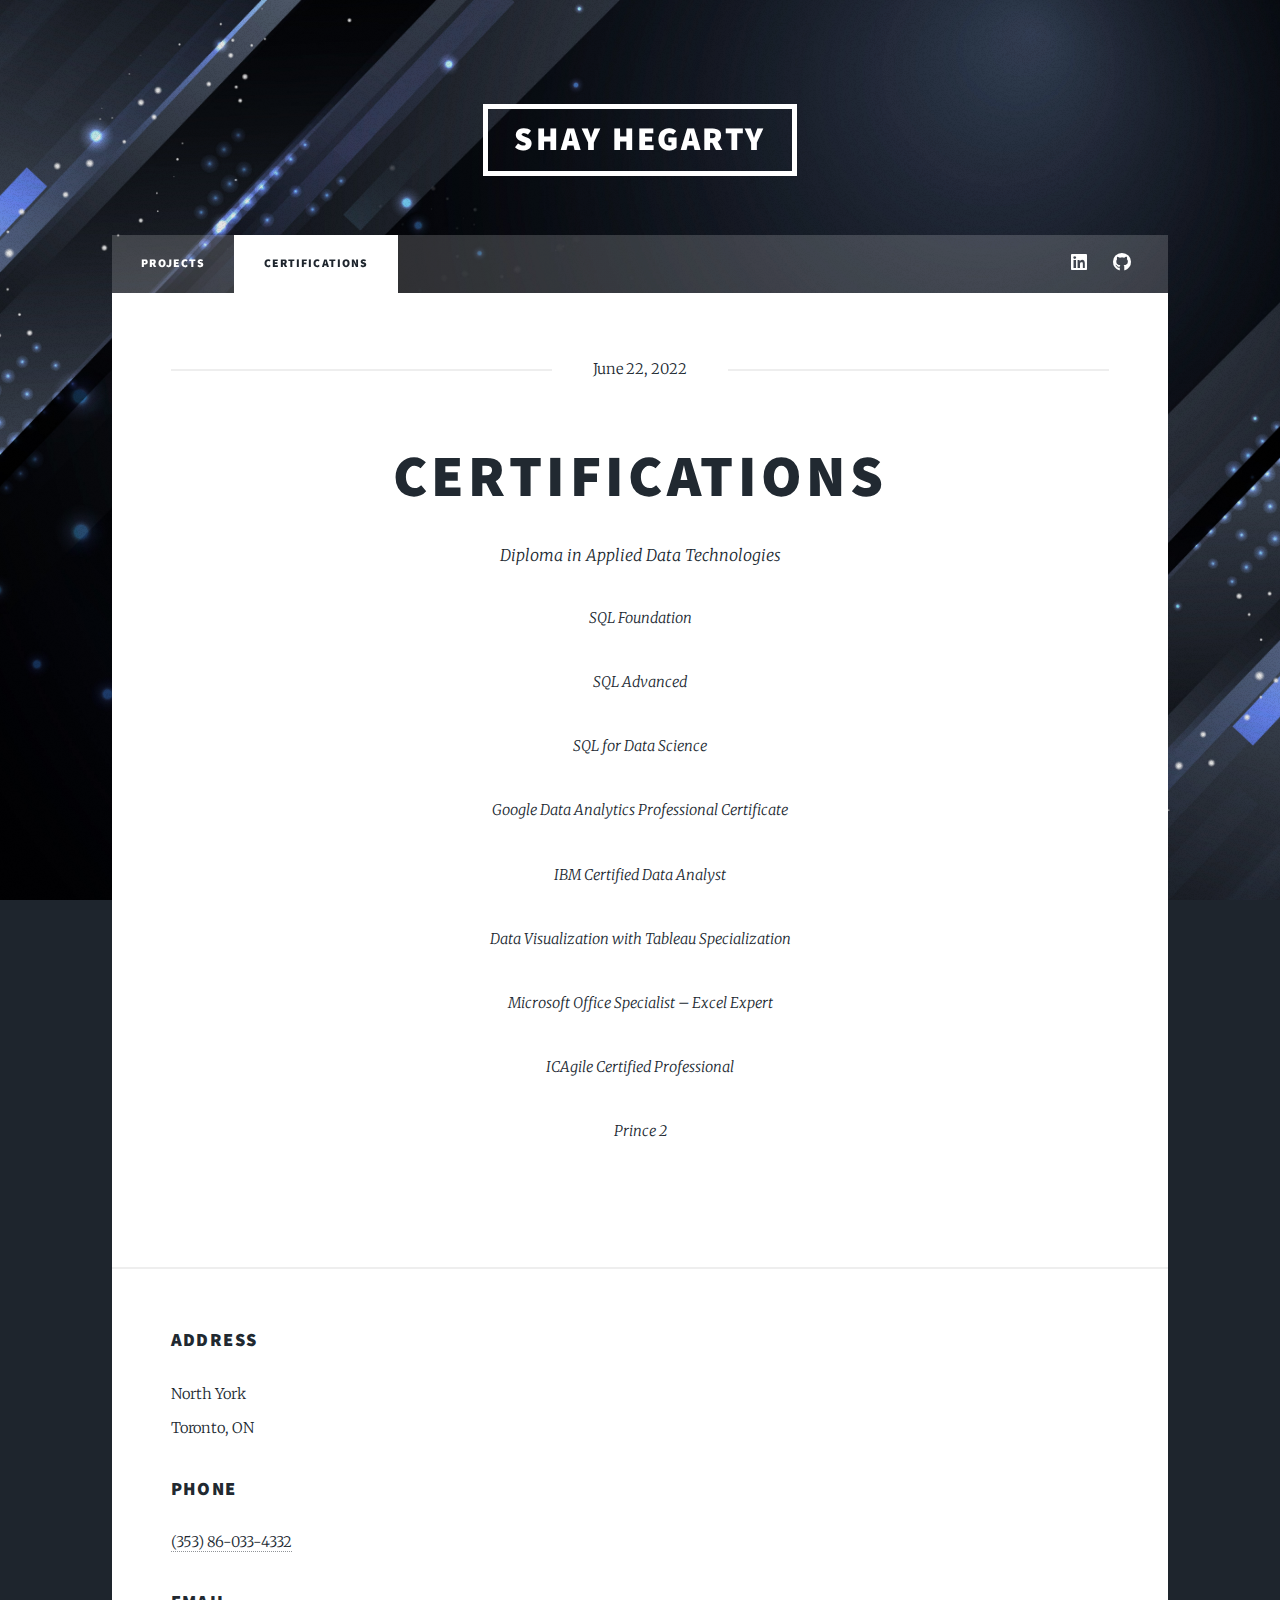
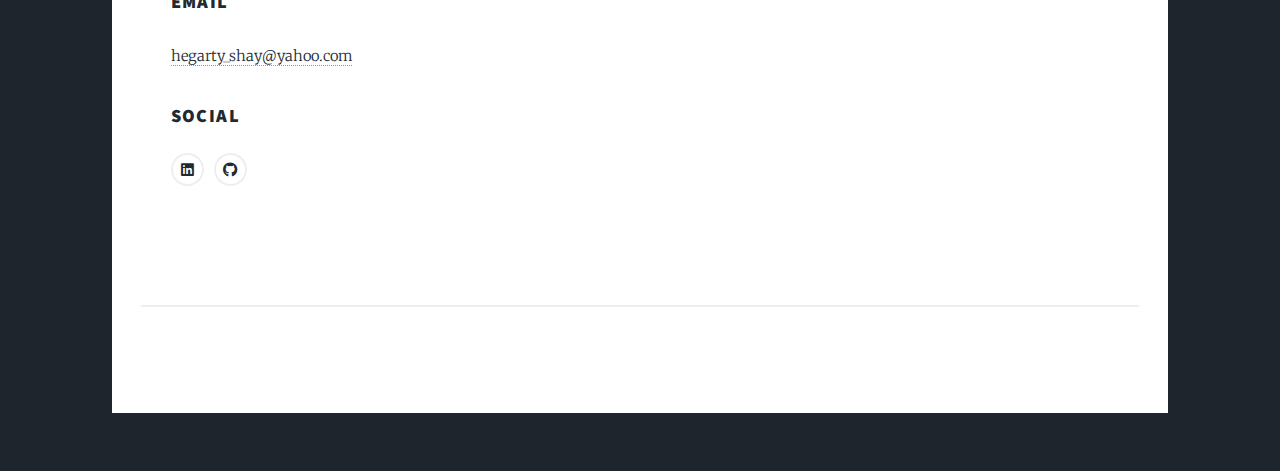
==== commit 95ce4e15: "Add files via upload" ====
--- a/generic.html
+++ b/generic.html
@@ -6,7 +6,7 @@
 -->
 <html>
 	<head>
-		<title>Generic Page - Massively by HTML5 UP</title>
+		<title>Shay Hegarty - Certifications</title>
 		<meta charset="utf-8" />
 		<meta name="viewport" content="width=device-width, initial-scale=1, user-scalable=no" />
 		<link rel="stylesheet" href="assets/css/main.css" />
@@ -19,21 +19,18 @@
 
 				<!-- Header -->
 					<header id="header">
-						<a href="index.html" class="logo">Massively</a>
+						<a href="index.html" class="logo">Shay Hegarty</a>
 					</header>
 
 				<!-- Nav -->
 					<nav id="nav">
 						<ul class="links">
-							<li><a href="index.html">This is Massively</a></li>
-							<li class="active"><a href="generic.html">Generic Page</a></li>
-							<li><a href="elements.html">Elements Reference</a></li>
+							<li><a href="index.html">Projects</a></li>
+							<li class="active"><a href="generic.html">Certifications</a></li>
 						</ul>
 						<ul class="icons">
-							<li><a href="#" class="icon brands fa-twitter"><span class="label">Twitter</span></a></li>
-							<li><a href="#" class="icon brands fa-facebook-f"><span class="label">Facebook</span></a></li>
-							<li><a href="#" class="icon brands fa-instagram"><span class="label">Instagram</span></a></li>
-							<li><a href="#" class="icon brands fa-github"><span class="label">GitHub</span></a></li>
+							<li><a href="https://www.linkedin.com/in/shayhegarty/" target= "_blank" class="icon brands alt fa-linkedin"><span class="label">linkedin</span></a></li>
+							<li><a href="https://github.com/Shegartyy" target= "_blank" class="icon brands alt fa-github"><span class="label">GitHub</span></a></li>
 						</ul>
 					</nav>
 
@@ -43,68 +40,44 @@
 						<!-- Post -->
 							<section class="post">
 								<header class="major">
-									<span class="date">April 25, 2017</span>
-									<h1>This is a<br />
-									Generic Page</h1>
-									<p>Aenean ornare velit lacus varius enim ullamcorper proin aliquam<br />
-									facilisis ante sed etiam magna interdum congue. Lorem ipsum dolor<br />
-									amet nullam sed etiam veroeros.</p>
+									<span class="date">June 22, 2022</span>
+									<h1>Certifications<br /></h1>
+									<p>Diploma in Applied Data Technologies</p>
+									<p>SQL Foundation</p>
+									<p>SQL Advanced</p>
+									<p>SQL for Data Science</p>
+									<p>Google Data Analytics Professional Certificate</p>
+									<p>IBM Certified Data Analyst</p>
+									<p>Data Visualization with Tableau Specialization</p>
+									<p>Microsoft Office Specialist – Excel Expert</p>
+									<p>ICAgile Certified Professional</p>
+									<p>Prince 2</p>
 								</header>
-								<div class="image main"><img src="images/pic01.jpg" alt="" /></div>
-								<p>Donec eget ex magna. Interdum et malesuada fames ac ante ipsum primis in faucibus. Pellentesque venenatis dolor imperdiet dolor mattis sagittis. Praesent rutrum sem diam, vitae egestas enim auctor sit amet. Pellentesque leo mauris, consectetur id ipsum sit amet, fergiat. Pellentesque in mi eu massa lacinia malesuada et a elit. Donec urna ex, lacinia in purus ac, pretium pulvinar mauris. Nunc lorem mauris, fringilla in aliquam at, euismod in lectus. Pellentesque habitant morbi tristique senectus et netus et malesuada fames ac turpis egestas. Curabitur sapien risus, commodo eget turpis at, elementum convallis enim turpis, lorem ipsum dolor sit amet nullam.</p>
-								<p>Lorem ipsum dolor sit amet, consectetur adipiscing elit. Duis dapibus rutrum facilisis. Class aptent taciti sociosqu ad litora torquent per conubia nostra, per inceptos himenaeos. Etiam tristique libero eu nibh porttitor fermentum. Nullam venenatis erat id vehicula viverra. Nunc ultrices eros ut ultricies condimentum. Mauris risus lacus, blandit sit amet venenatis non, bibendum vitae dolor. Nunc lorem mauris, fringilla in aliquam at, euismod in lectus. Pellentesque habitant morbi tristique senectus et netus et malesuada fames ac turpis egestas. In non lorem sit amet elit placerat maximus. Pellentesque aliquam maximus risus. Donec eget ex magna. Interdum et malesuada fames ac ante ipsum primis in faucibus. Pellentesque venenatis dolor imperdiet dolor mattis sagittis. Praesent rutrum sem diam, vitae egestas enim auctor sit amet. Pellentesque leo mauris, consectetur id ipsum.</p>
 							</section>
 
-					</div>
 
-				<!-- Footer -->
-					<footer id="footer">
+					<section class="split contact">
+						<section class="alt">
+							<h3>Address</h3>
+							<p>North York<br />Toronto, ON</p>
+						</section>
 						<section>
-							<form method="post" action="#">
-								<div class="fields">
-									<div class="field">
-										<label for="name">Name</label>
-										<input type="text" name="name" id="name" />
-									</div>
-									<div class="field">
-										<label for="email">Email</label>
-										<input type="text" name="email" id="email" />
-									</div>
-									<div class="field">
-										<label for="message">Message</label>
-										<textarea name="message" id="message" rows="3"></textarea>
-									</div>
-								</div>
-								<ul class="actions">
-									<li><input type="submit" value="Send Message" /></li>
-								</ul>
-							</form>
+							<h3>Phone</h3>
+							<p><a href="#">(353) 86-033-4332</a></p>
 						</section>
-						<section class="split contact">
-							<section class="alt">
-								<h3>Address</h3>
-								<p>1234 Somewhere Road #87257<br />
-								Nashville, TN 00000-0000</p>
-							</section>
-							<section>
-								<h3>Phone</h3>
-								<p><a href="#">(000) 000-0000</a></p>
-							</section>
-							<section>
-								<h3>Email</h3>
-								<p><a href="#">info@untitled.tld</a></p>
-							</section>
-							<section>
-								<h3>Social</h3>
-								<ul class="icons alt">
-									<li><a href="#" class="icon brands alt fa-twitter"><span class="label">Twitter</span></a></li>
-									<li><a href="#" class="icon brands alt fa-facebook-f"><span class="label">Facebook</span></a></li>
-									<li><a href="#" class="icon brands alt fa-instagram"><span class="label">Instagram</span></a></li>
-									<li><a href="#" class="icon brands alt fa-github"><span class="label">GitHub</span></a></li>
-								</ul>
-							</section>
+						<section>
+							<h3>Email</h3>
+							<p><a href="#">hegarty_shay@yahoo.com</a></p>
 						</section>
-					</footer>
+						<section>
+							<h3>Social</h3>
+							<ul class="icons alt">
+								<li><a href="https://www.linkedin.com/in/shayhegarty/" target= "_blank" class="icon brands alt fa-linkedin"><span class="label">linkedin</span></a></li>
+								<li><a href="https://github.com/Shegartyy" target= "_blank" class="icon brands alt fa-github"><span class="label">GitHub</span></a></li>
+							</ul>
+						</section>
+					</section>
+				</footer>
 
 				<!-- Copyright -->
 					<div id="copyright">
--- a/assets/css/main.css
+++ b/assets/css/main.css
@@ -1,10 +1,10 @@
 @import url(fontawesome-all.min.css);
 @import url("https://fonts.googleapis.com/css?family=Merriweather:300,700,300italic,700italic|Source+Sans+Pro:900");
 
-/*
-	Massively by HTML5 UP
-	html5up.net | @ajlkn
-	Free for personal and commercial use under the CCA 3.0 license (html5up.net/license)
+/*
+	Massively by HTML5 UP
+	html5up.net | @ajlkn
+	Free for personal and commercial use under the CCA 3.0 license (html5up.net/license)
 */
 
 html, body, div, span, applet, object,
@@ -3234,8 +3234,8 @@
 			width: 100%;
 			height: 100%;
 			background-color: #212931;
-			background-image: url("../../images/overlay.png"), linear-gradient(0deg, rgba(0, 0, 0, 0.1), rgba(0, 0, 0, 0.1)), url("../../images/bg.jpg");
-			background-size: auto,								auto,														100% auto;
+			background-image: url("../../images/overlay.png"), linear-gradient(0deg, rgba(0, 0, 0, 0.1), rgba(0, 0, 0, 0.1)), url("../../images/background2.jpg");
+			background-size: auto,								auto,														107% auto;
 			background-position: center,								center,														top center;
 			background-repeat: repeat,								no-repeat,													no-repeat;
 			background-attachment: scroll,								scroll,														scroll;
